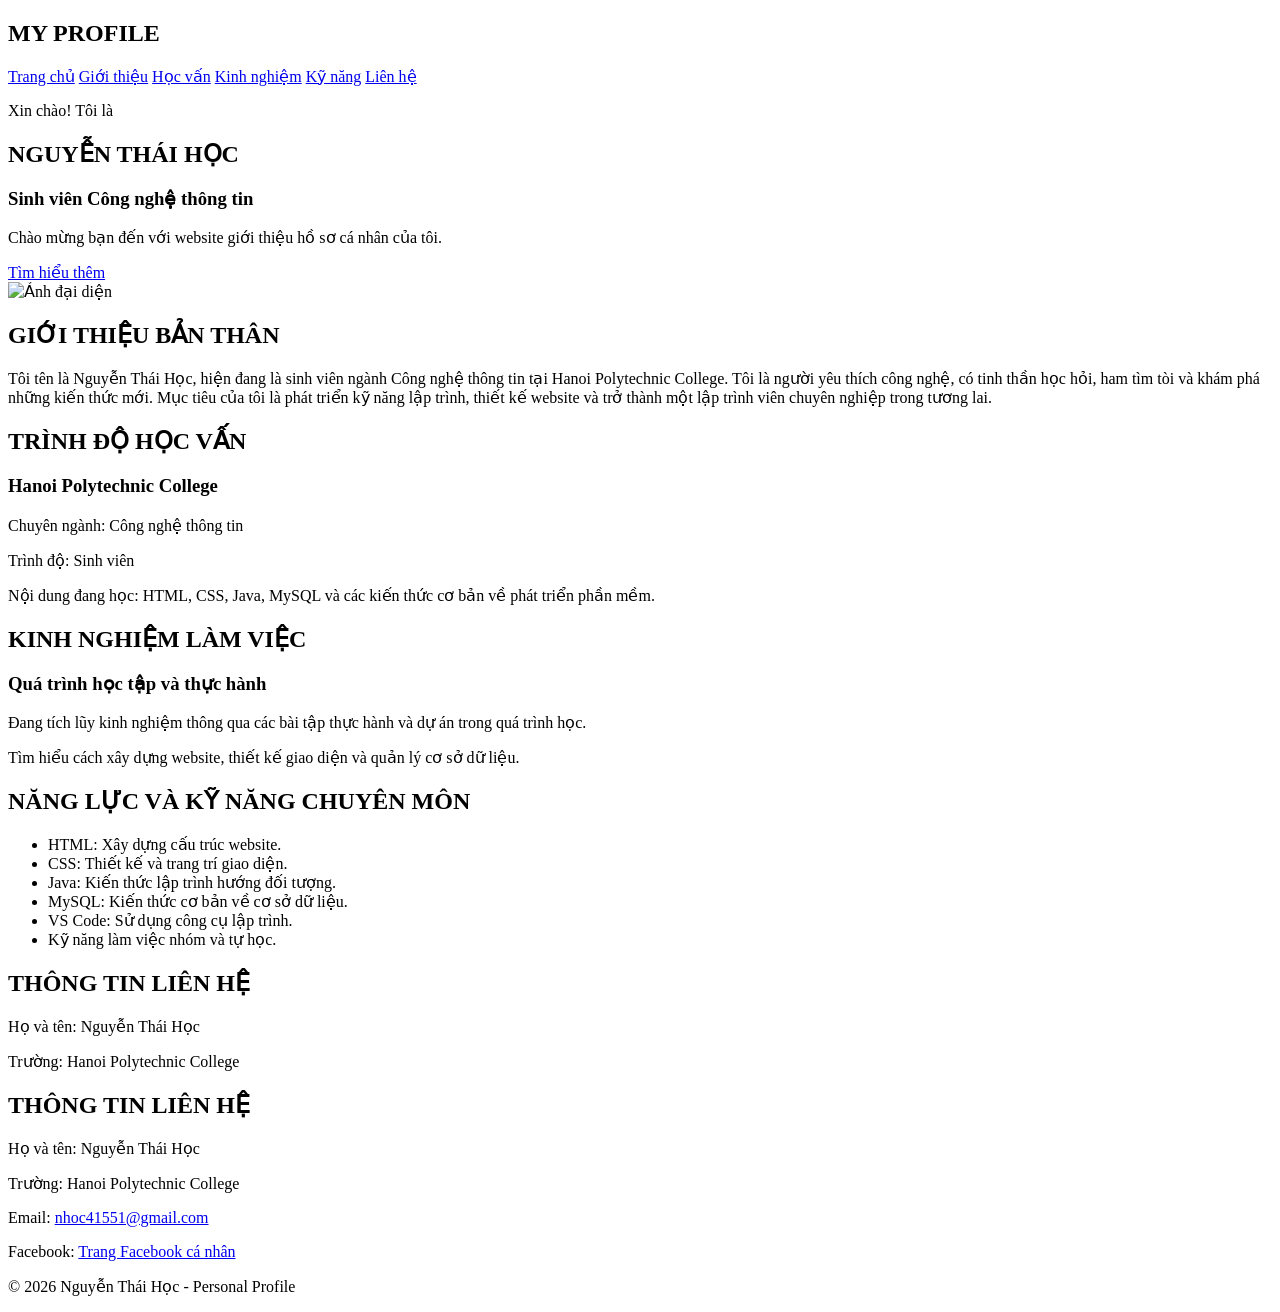
==== index.html @ b6a0e74a "Add files via upload" ====
<!DOCTYPE html>
<html lang="vi">

<head>
    <meta charset="UTF-8">
    <meta name="viewport" content="width=device-width, initial-scale=1.0">
    <title>Hồ sơ cá nhân - Nguyễn Thái Học</title>
    <link rel="stylesheet" href="css/typle.css">
</head>

<body>

    <!-- HEADER -->
    <header>
        <h2>MY PROFILE</h2>

        <nav>
            <a href="#home">Trang chủ</a>
            <a href="#about">Giới thiệu</a>
            <a href="#education">Học vấn</a>
            <a href="#experience">Kinh nghiệm</a>
            <a href="#skills">Kỹ năng</a>
            <a href="#contact">Liên hệ</a>
        </nav>
    </header>

    <!-- 1. THÔNG TIN CÁ NHÂN -->
    <section id="home">
        <div class="intro">
            <p>Xin chào! Tôi là</p>

            <h1>NGUYỄN THÁI HỌC</h1>

            <h3>Sinh viên Công nghệ thông tin</h3>

            <p>
                Chào mừng bạn đến với website giới thiệu
                hồ sơ cá nhân của tôi.
            </p>

            <a href="#about" class="btn">Tìm hiểu thêm</a>
        </div>

        <div class="avatar">
            <img src="images/avatar.jpg.jpg" alt="Ảnh đại diện">
        </div>
    </section>

    <!-- 2. GIỚI THIỆU TỔNG QUAN -->
    <section id="about">
        <h2>GIỚI THIỆU BẢN THÂN</h2>

        <p>
            Tôi tên là Nguyễn Thái Học, hiện đang là sinh viên
            ngành Công nghệ thông tin tại Hanoi Polytechnic College.

            Tôi là người yêu thích công nghệ, có tinh thần học hỏi,
            ham tìm tòi và khám phá những kiến thức mới.

            Mục tiêu của tôi là phát triển kỹ năng lập trình,
            thiết kế website và trở thành một lập trình viên
            chuyên nghiệp trong tương lai.
        </p>
    </section>

    <!-- 3. HỌC VẤN -->
    <section id="education">
        <h2>TRÌNH ĐỘ HỌC VẤN</h2>

        <div class="project">
            <h3>Hanoi Polytechnic College</h3>

            <p>Chuyên ngành: Công nghệ thông tin</p>

            <p>Trình độ: Sinh viên</p>

            <p>
                Nội dung đang học:
                HTML, CSS, Java, MySQL và các kiến thức
                cơ bản về phát triển phần mềm.
            </p>
        </div>
    </section>

    <!-- 4. KINH NGHIỆM -->
    <section id="experience">
        <h2>KINH NGHIỆM LÀM VIỆC</h2>

        <div class="project">
            <h3>Quá trình học tập và thực hành</h3>

            <p>
                Đang tích lũy kinh nghiệm thông qua
                các bài tập thực hành và dự án trong quá trình học.
            </p>

            <p>
                Tìm hiểu cách xây dựng website,
                thiết kế giao diện và quản lý cơ sở dữ liệu.
            </p>
        </div>
    </section>

    <!-- 5. NĂNG LỰC VÀ KỸ NĂNG -->
    <section id="skills">
        <h2>NĂNG LỰC VÀ KỸ NĂNG CHUYÊN MÔN</h2>

        <ul>
            <li>HTML: Xây dựng cấu trúc website.</li>

            <li>CSS: Thiết kế và trang trí giao diện.</li>

            <li>Java: Kiến thức lập trình hướng đối tượng.</li>

            <li>MySQL: Kiến thức cơ bản về cơ sở dữ liệu.</li>

            <li>VS Code: Sử dụng công cụ lập trình.</li>

            <li>Kỹ năng làm việc nhóm và tự học.</li>
        </ul>
    </section>

    <!-- LIÊN HỆ -->
    <section id="contact">
        <h2>THÔNG TIN LIÊN HỆ</h2>

        <p>Họ và tên: Nguyễn Thái Học</p>

        <p>Trường: Hanoi Polytechnic College</p>


        <!-- LIÊN HỆ -->
        <section id="contact">
            <h2>THÔNG TIN LIÊN HỆ</h2>

            <p>
                Họ và tên: Nguyễn Thái Học
            </p>

            <p>
                Trường: Hanoi Polytechnic College
            </p>

            <p>
                Email:
                <a href="mailto:nhoc41551@gmail.com">
                    nhoc41551@gmail.com
                </a>
            </p>

            <p>
                Facebook:
                <a href="https://www.facebook.com/share/1BXNfsAmka/?mibextid=wwXIfr" target="_blank"
                    rel="noopener noreferrer">
                    Trang Facebook cá nhân
                </a>
            </p>
        </section>

    </section>

    <!-- FOOTER -->
    <footer>
        <p>© 2026 Nguyễn Thái Học - Personal Profile</p>
    </footer>

</body>

</html>
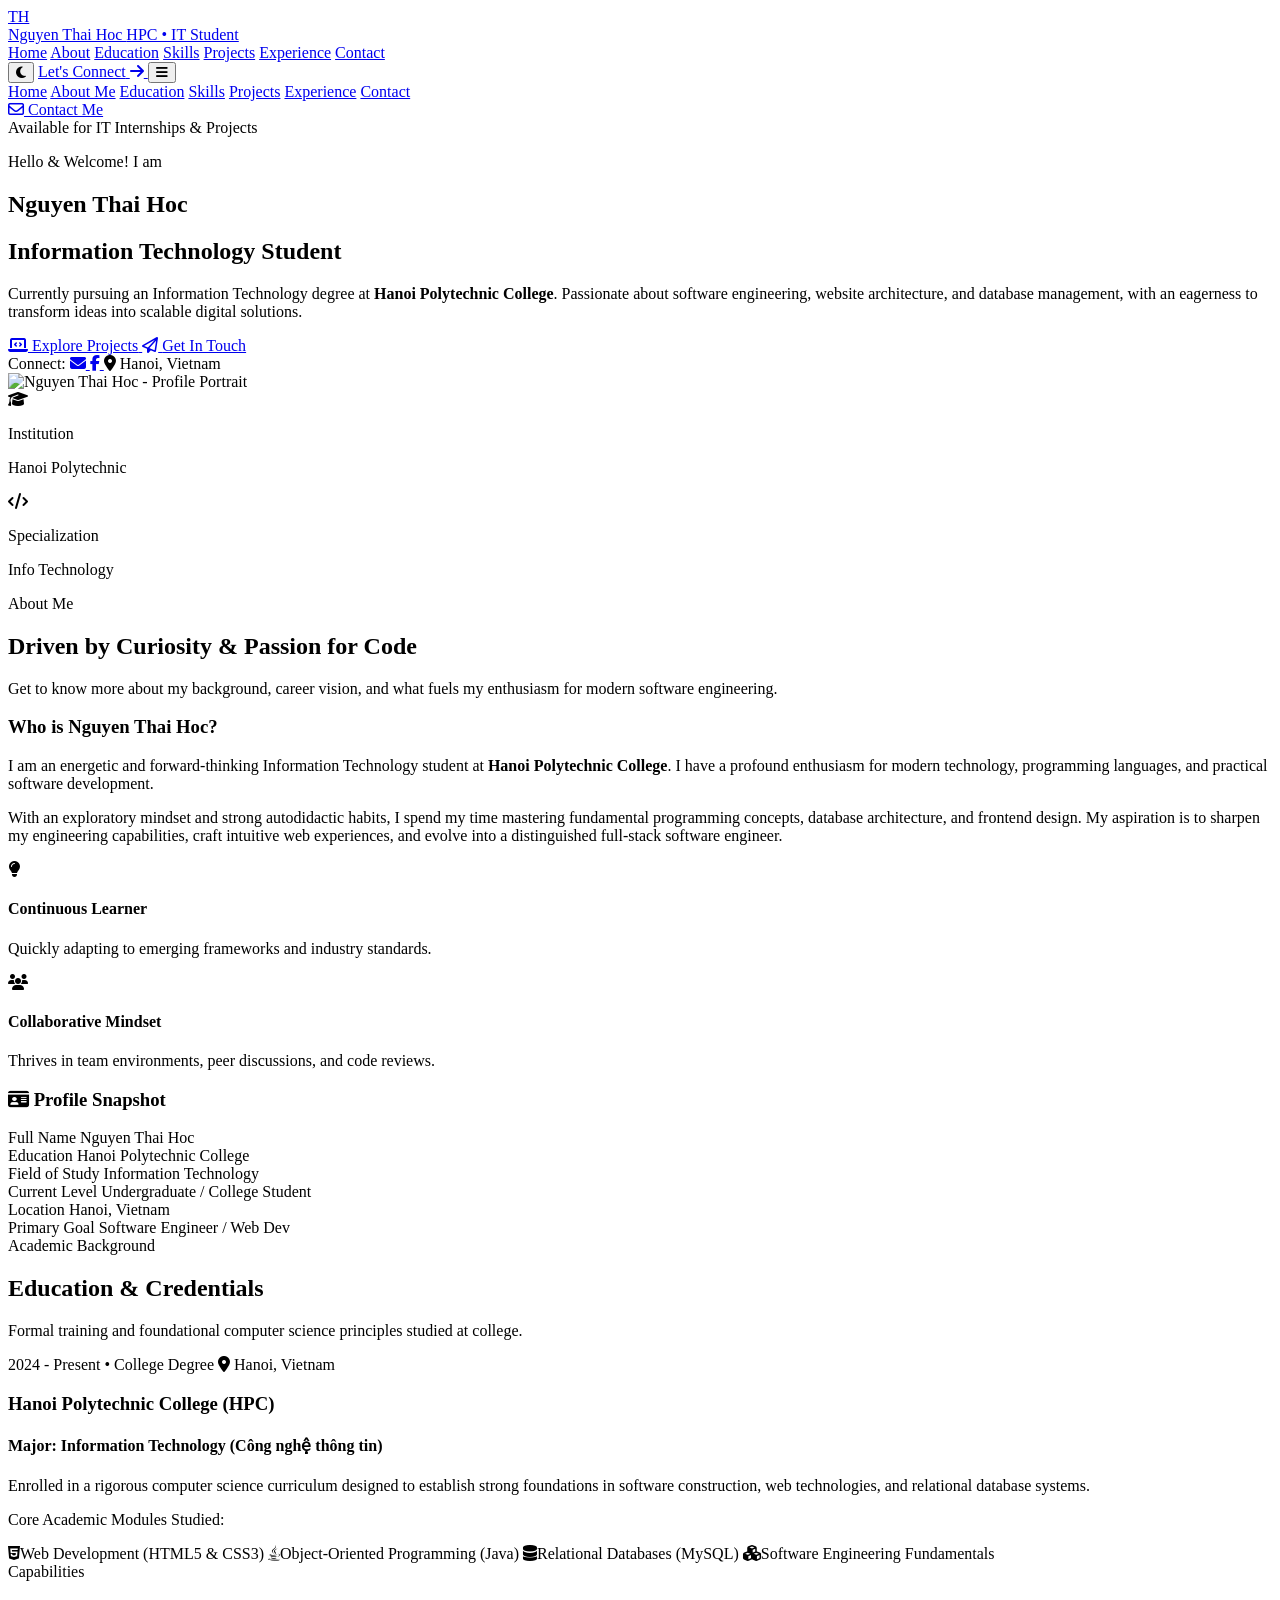
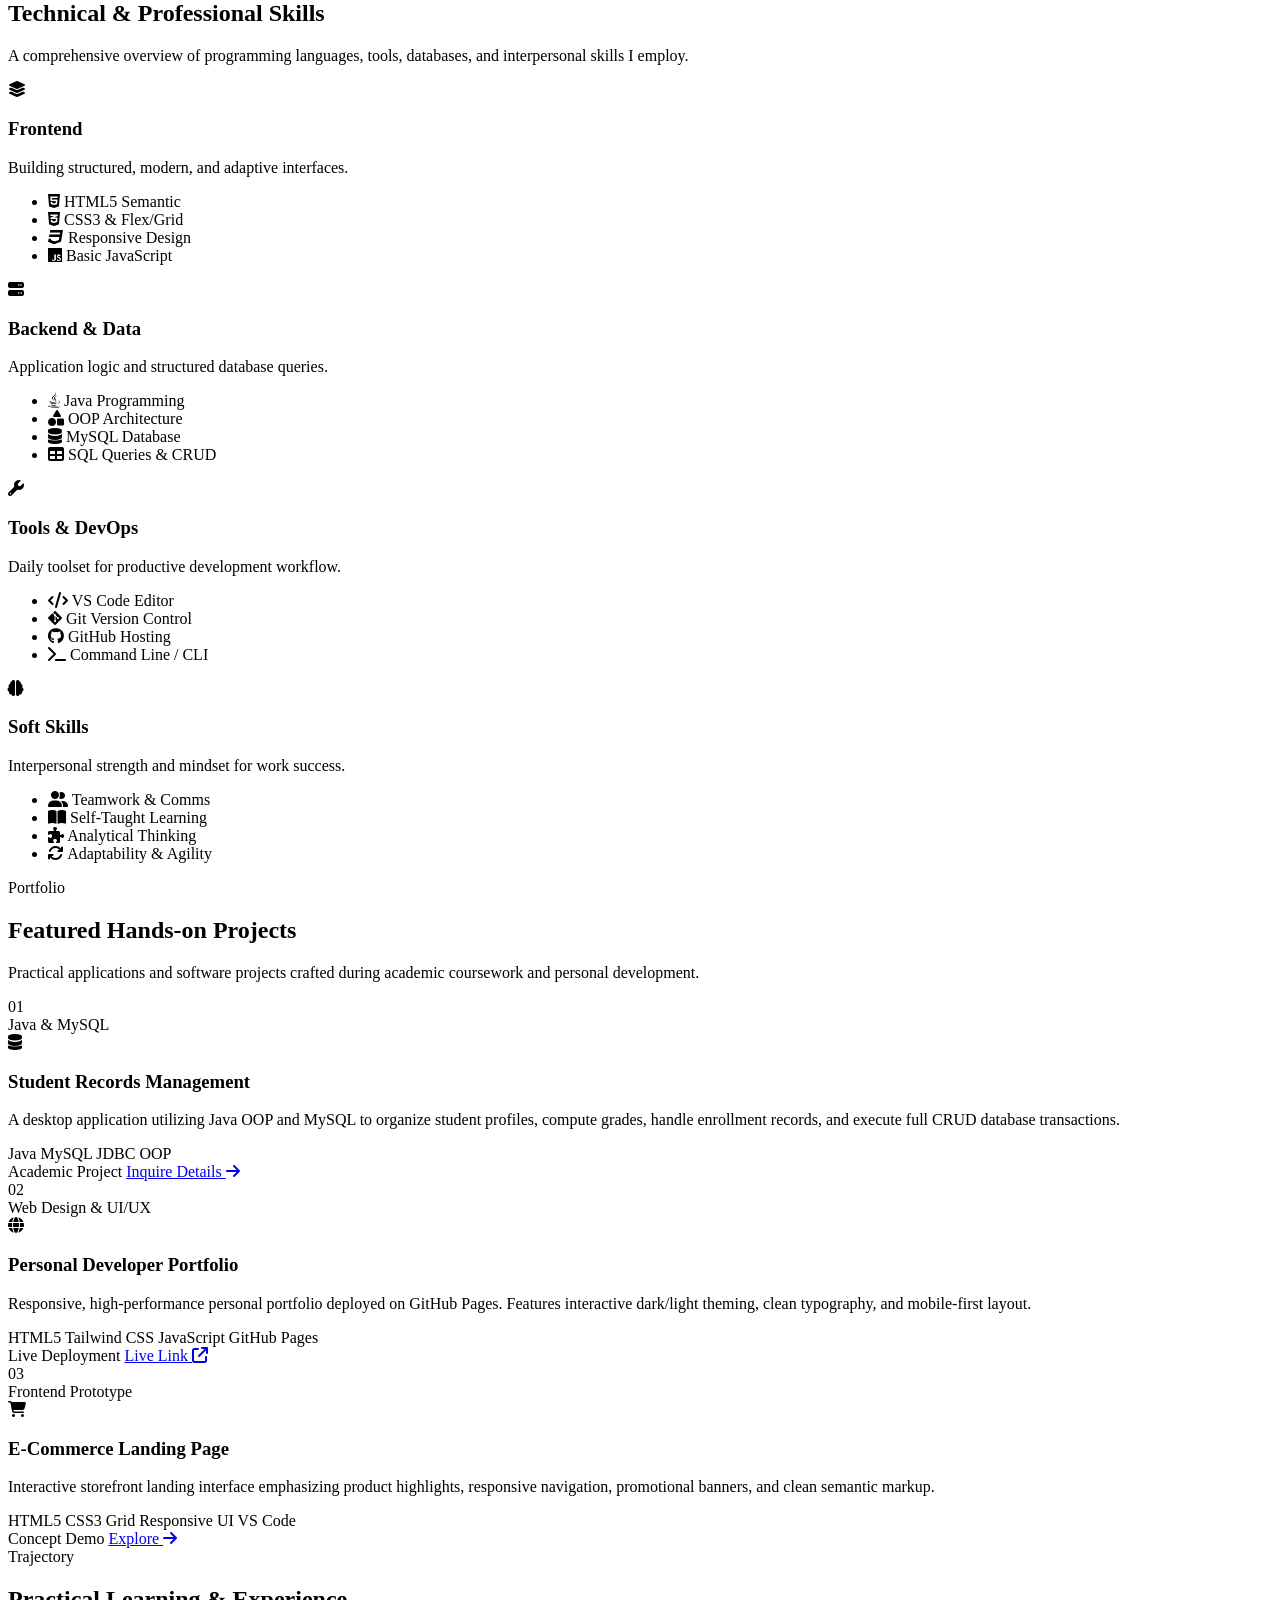
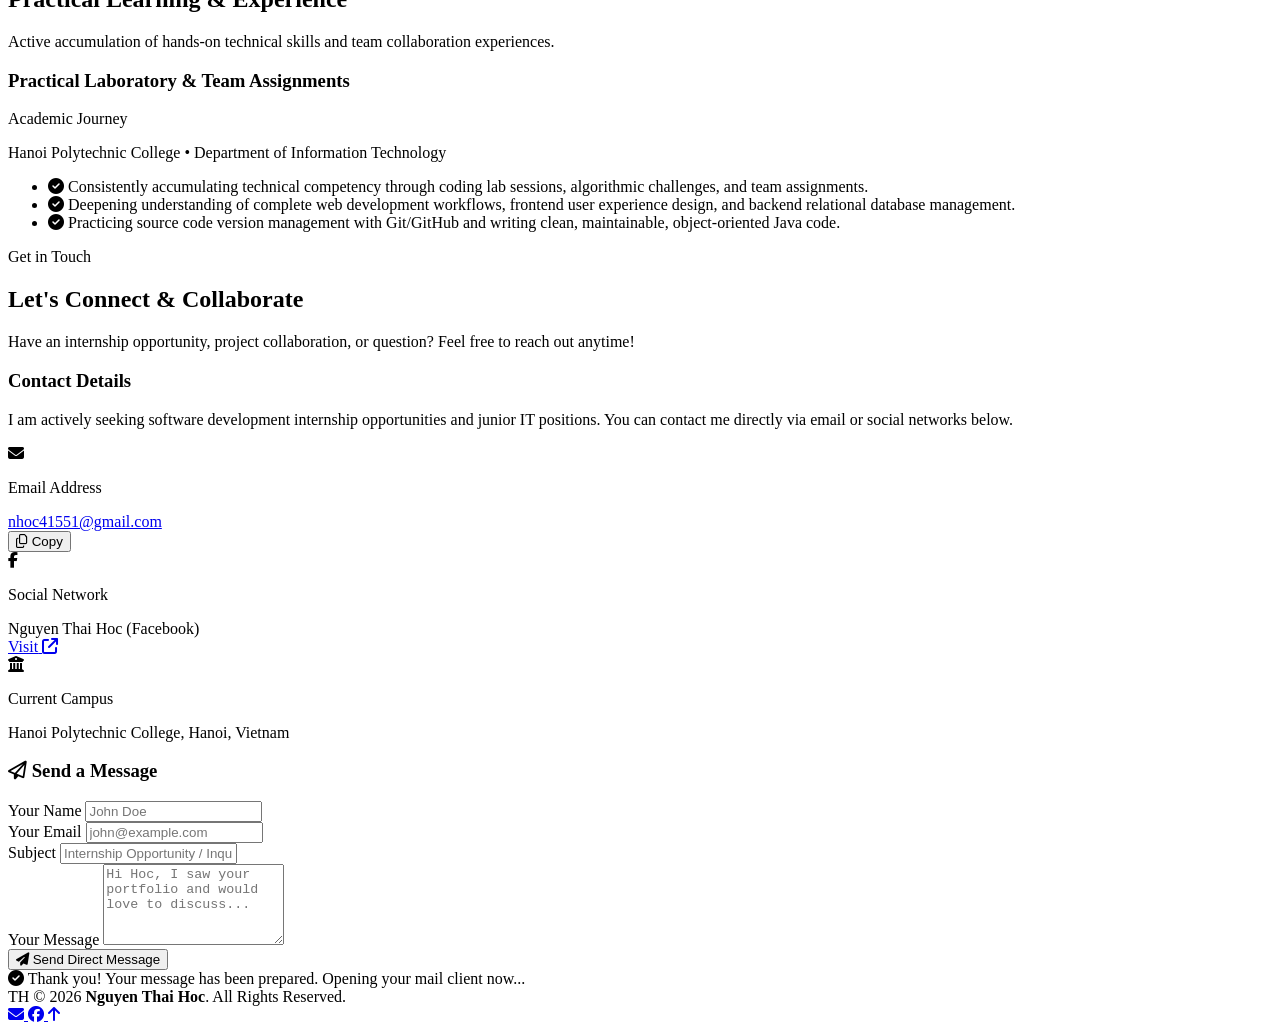
==== commit 617b3152: "Add files via upload" ====
--- a/index.html
+++ b/index.html
@@ -1,169 +1,1123 @@
 <!DOCTYPE html>
-<html lang="vi">
+<html lang="en" class="scroll-smooth">
 
 <head>
     <meta charset="UTF-8">
     <meta name="viewport" content="width=device-width, initial-scale=1.0">
-    <title>Hồ sơ cá nhân - Nguyễn Thái Học</title>
-    <link rel="stylesheet" href="css/typle.css">
+    <title>Nguyen Thai Hoc | IT Student & Aspiring Software Engineer</title>
+    <meta name="description"
+        content="Personal Portfolio & CV of Nguyen Thai Hoc - Information Technology student at Hanoi Polytechnic College. Aspiring Software Developer specializing in Web & Java development.">
+    <meta name="keywords"
+        content="Nguyen Thai Hoc, Portfolio, Hanoi Polytechnic College, IT Student, Software Developer, Java, MySQL, Web Developer">
+    <meta name="author" content="Nguyen Thai Hoc">
+
+    <!-- Google Fonts: Plus Jakarta Sans & JetBrains Mono -->
+    <link rel="preconnect" href="https://fonts.googleapis.com">
+    <link rel="preconnect" href="https://fonts.gstatic.com" crossorigin>
+    <link
+        href="https://fonts.googleapis.com/css2?family=JetBrains+Mono:wght@400;500;600&family=Plus+Jakarta+Sans:wght@300;400;500;600;700;800&display=swap"
+        rel="stylesheet">
+
+    <!-- Font Awesome Icons -->
+    <link rel="stylesheet" href="https://cdnjs.cloudflare.com/ajax/libs/font-awesome/6.5.1/css/all.min.css">
+
+    <!-- Tailwind CSS CDN -->
+    <script src="https://cdn.tailwindcss.com"></script>
+    <script>
+        tailwind.config = {
+            darkMode: 'class',
+            theme: {
+                extend: {
+                    colors: {
+                        primary: {
+                            50: '#eef2ff',
+                            100: '#e0e7ff',
+                            500: '#6366f1',
+                            600: '#4f46e5',
+                            700: '#4338ca',
+                            900: '#1e1b4b',
+                        },
+                        accent: {
+                            cyan: '#06b6d4',
+                            blue: '#0284c7',
+                        },
+                        dark: {
+                            bg: '#0b0f19',
+                            card: '#111827',
+                            border: '#1f2937',
+                            hover: '#1e293b'
+                        }
+                    },
+                    fontFamily: {
+                        sans: ['"Plus Jakarta Sans"', 'sans-serif'],
+                        mono: ['"JetBrains Mono"', 'monospace'],
+                    }
+                }
+            }
+        }
+    </script>
+
+    <style>
+        /* Smooth transitions */
+        * {
+            transition: background-color 0.25s ease, border-color 0.25s ease;
+        }
+
+        .glow-effect {
+            box-shadow: 0 0 40px -10px rgba(99, 102, 241, 0.35);
+        }
+
+        .card-blur {
+            backdrop-filter: blur(12px);
+            -webkit-backdrop-filter: blur(12px);
+        }
+    </style>
 </head>
 
-<body>
-
-    <!-- HEADER -->
-    <header>
-        <h2>MY PROFILE</h2>
-
-        <nav>
-            <a href="#home">Trang chủ</a>
-            <a href="#about">Giới thiệu</a>
-            <a href="#education">Học vấn</a>
-            <a href="#experience">Kinh nghiệm</a>
-            <a href="#skills">Kỹ năng</a>
-            <a href="#contact">Liên hệ</a>
-        </nav>
+<body
+    class="bg-slate-50 dark:bg-dark-bg text-slate-800 dark:text-slate-200 font-sans antialiased selection:bg-indigo-500 selection:text-white">
+
+    <!-- ================= NAVBAR ================= -->
+    <header
+        class="fixed top-0 left-0 w-full z-50 bg-white/80 dark:bg-dark-bg/85 card-blur border-b border-slate-200 dark:border-dark-border">
+        <div class="max-w-7xl mx-auto px-6 h-20 flex items-center justify-between">
+            <!-- Brand Logo -->
+            <a href="#home" class="flex items-center gap-3 group">
+                <span
+                    class="w-10 h-10 rounded-xl bg-gradient-to-tr from-indigo-600 via-primary-500 to-accent-cyan flex items-center justify-center text-white font-bold text-lg shadow-md shadow-indigo-500/20 group-hover:scale-105 transition-transform">
+                    TH
+                </span>
+                <div class="flex flex-col">
+                    <span
+                        class="font-bold text-lg tracking-tight text-slate-900 dark:text-white group-hover:text-indigo-600 dark:group-hover:text-indigo-400 transition-colors">
+                        Nguyen Thai Hoc
+                    </span>
+                    <span class="text-xs text-slate-500 dark:text-slate-400 font-mono">HPC • IT Student</span>
+                </div>
+            </a>
+
+            <!-- Desktop Nav Items -->
+            <nav class="hidden md:flex items-center gap-8 text-sm font-medium">
+                <a href="#home"
+                    class="text-slate-600 dark:text-slate-300 hover:text-indigo-600 dark:hover:text-indigo-400 transition-colors">Home</a>
+                <a href="#about"
+                    class="text-slate-600 dark:text-slate-300 hover:text-indigo-600 dark:hover:text-indigo-400 transition-colors">About</a>
+                <a href="#education"
+                    class="text-slate-600 dark:text-slate-300 hover:text-indigo-600 dark:hover:text-indigo-400 transition-colors">Education</a>
+                <a href="#skills"
+                    class="text-slate-600 dark:text-slate-300 hover:text-indigo-600 dark:hover:text-indigo-400 transition-colors">Skills</a>
+                <a href="#projects"
+                    class="text-slate-600 dark:text-slate-300 hover:text-indigo-600 dark:hover:text-indigo-400 transition-colors">Projects</a>
+                <a href="#experience"
+                    class="text-slate-600 dark:text-slate-300 hover:text-indigo-600 dark:hover:text-indigo-400 transition-colors">Experience</a>
+                <a href="#contact"
+                    class="text-slate-600 dark:text-slate-300 hover:text-indigo-600 dark:hover:text-indigo-400 transition-colors">Contact</a>
+            </nav>
+
+            <!-- Actions: Dark Mode Toggle & Contact Button -->
+            <div class="flex items-center gap-4">
+                <!-- Dark Mode Button -->
+                <button id="themeToggle" aria-label="Toggle Dark Mode"
+                    class="w-10 h-10 rounded-xl border border-slate-200 dark:border-dark-border bg-slate-100 dark:bg-slate-800/80 flex items-center justify-center text-slate-600 dark:text-amber-400 hover:bg-slate-200 dark:hover:bg-slate-700 transition">
+                    <i id="themeIcon" class="fa-solid fa-moon"></i>
+                </button>
+
+                <!-- CTA Button -->
+                <a href="#contact"
+                    class="hidden sm:inline-flex items-center gap-2 px-5 py-2.5 rounded-xl bg-gradient-to-r from-indigo-600 to-accent-cyan text-white text-sm font-semibold hover:shadow-lg hover:shadow-indigo-500/25 hover:-translate-y-0.5 active:translate-y-0 transition-all">
+                    <span>Let's Connect</span>
+                    <i class="fa-solid fa-arrow-right text-xs"></i>
+                </a>
+
+                <!-- Mobile Hamburger Button -->
+                <button id="mobileMenuBtn" aria-label="Open Navigation Menu"
+                    class="md:hidden w-10 h-10 rounded-xl border border-slate-200 dark:border-dark-border bg-slate-100 dark:bg-slate-800 flex items-center justify-center text-slate-700 dark:text-slate-200">
+                    <i class="fa-solid fa-bars"></i>
+                </button>
+            </div>
+        </div>
+
+        <!-- Mobile Drawer Menu -->
+        <div id="mobileMenu"
+            class="hidden md:hidden border-t border-slate-200 dark:border-dark-border bg-white dark:bg-dark-bg px-6 py-6 space-y-4">
+            <a href="#home"
+                class="mobile-nav-link block text-base font-medium text-slate-700 dark:text-slate-200">Home</a>
+            <a href="#about"
+                class="mobile-nav-link block text-base font-medium text-slate-700 dark:text-slate-200">About Me</a>
+            <a href="#education"
+                class="mobile-nav-link block text-base font-medium text-slate-700 dark:text-slate-200">Education</a>
+            <a href="#skills"
+                class="mobile-nav-link block text-base font-medium text-slate-700 dark:text-slate-200">Skills</a>
+            <a href="#projects"
+                class="mobile-nav-link block text-base font-medium text-slate-700 dark:text-slate-200">Projects</a>
+            <a href="#experience"
+                class="mobile-nav-link block text-base font-medium text-slate-700 dark:text-slate-200">Experience</a>
+            <a href="#contact"
+                class="mobile-nav-link block text-base font-medium text-slate-700 dark:text-slate-200">Contact</a>
+            <div class="pt-4">
+                <a href="#contact"
+                    class="w-full py-3 rounded-xl bg-indigo-600 text-white font-semibold flex items-center justify-center gap-2">
+                    <i class="fa-regular fa-envelope"></i>
+                    <span>Contact Me</span>
+                </a>
+            </div>
+        </div>
     </header>
 
-    <!-- 1. THÔNG TIN CÁ NHÂN -->
-    <section id="home">
-        <div class="intro">
-            <p>Xin chào! Tôi là</p>
-
-            <h1>NGUYỄN THÁI HỌC</h1>
-
-            <h3>Sinh viên Công nghệ thông tin</h3>
-
-            <p>
-                Chào mừng bạn đến với website giới thiệu
-                hồ sơ cá nhân của tôi.
-            </p>
-
-            <a href="#about" class="btn">Tìm hiểu thêm</a>
+    <!-- ================= HERO SECTION ================= -->
+    <section id="home" class="pt-32 pb-20 md:pt-40 md:pb-32 overflow-hidden relative">
+        <!-- Background Decorative Gradients -->
+        <div
+            class="absolute -top-32 -left-32 w-96 h-96 bg-indigo-500/15 dark:bg-indigo-600/15 rounded-full blur-3xl pointer-events-none">
         </div>
-
-        <div class="avatar">
-            <img src="images/avatar.jpg.jpg" alt="Ảnh đại diện">
+        <div
+            class="absolute top-1/2 -right-32 w-96 h-96 bg-cyan-500/15 dark:bg-cyan-600/15 rounded-full blur-3xl pointer-events-none">
+        </div>
+
+        <div class="max-w-7xl mx-auto px-6 grid grid-cols-1 lg:grid-cols-12 gap-12 lg:gap-8 items-center">
+
+            <!-- Left Column: Introduction & Pitch -->
+            <div class="lg:col-span-7 space-y-6 text-center lg:text-left">
+                <!-- Status Badge -->
+                <div
+                    class="inline-flex items-center gap-2.5 px-4 py-2 rounded-full border border-emerald-500/30 bg-emerald-50 dark:bg-emerald-950/40 text-emerald-700 dark:text-emerald-400 text-xs font-semibold uppercase tracking-wider">
+                    <span class="w-2.5 h-2.5 rounded-full bg-emerald-500 animate-pulse"></span>
+                    Available for IT Internships & Projects
+                </div>
+
+                <!-- Main Greeting -->
+                <div>
+                    <p class="text-slate-500 dark:text-slate-400 font-medium text-lg mb-2">Hello & Welcome! I am</p>
+                    <h1
+                        class="text-4xl sm:text-5xl lg:text-6xl font-extrabold text-slate-900 dark:text-white tracking-tight leading-tight">
+                        Nguyen Thai Hoc
+                    </h1>
+                    <div class="mt-3 flex items-center justify-center lg:justify-start gap-3">
+                        <span class="h-1 w-10 bg-indigo-600 rounded-full hidden sm:block"></span>
+                        <h2
+                            class="text-xl sm:text-2xl font-bold bg-gradient-to-r from-indigo-600 to-accent-cyan bg-clip-text text-transparent">
+                            Information Technology Student
+                        </h2>
+                    </div>
+                </div>
+
+                <!-- Bio Summary -->
+                <p
+                    class="text-base sm:text-lg text-slate-600 dark:text-slate-300 max-w-2xl mx-auto lg:mx-0 leading-relaxed font-normal">
+                    Currently pursuing an Information Technology degree at <strong
+                        class="text-slate-900 dark:text-white font-semibold">Hanoi Polytechnic College</strong>.
+                    Passionate about software engineering, website architecture, and database management, with an
+                    eagerness to transform ideas into scalable digital solutions.
+                </p>
+
+                <!-- CTA Actions -->
+                <div class="pt-2 flex flex-wrap items-center justify-center lg:justify-start gap-4">
+                    <a href="#projects"
+                        class="px-7 py-3.5 rounded-xl bg-indigo-600 hover:bg-indigo-700 text-white font-semibold shadow-lg shadow-indigo-600/25 hover:-translate-y-0.5 transition-all flex items-center gap-2">
+                        <i class="fa-solid fa-laptop-code"></i>
+                        <span>Explore Projects</span>
+                    </a>
+                    <a href="#contact"
+                        class="px-7 py-3.5 rounded-xl border border-slate-300 dark:border-dark-border bg-white/70 dark:bg-dark-card hover:bg-slate-100 dark:hover:bg-dark-hover text-slate-800 dark:text-slate-200 font-semibold hover:-translate-y-0.5 transition-all flex items-center gap-2">
+                        <i class="fa-regular fa-paper-plane"></i>
+                        <span>Get In Touch</span>
+                    </a>
+                </div>
+
+                <!-- Quick Social & Info Links -->
+                <div
+                    class="pt-4 flex items-center justify-center lg:justify-start gap-4 text-slate-500 dark:text-slate-400">
+                    <span class="text-xs uppercase tracking-wider font-semibold">Connect:</span>
+                    <a href="mailto:nhoc41551@gmail.com" title="Send Email"
+                        class="w-10 h-10 rounded-lg border border-slate-200 dark:border-dark-border flex items-center justify-center hover:text-indigo-600 dark:hover:text-indigo-400 hover:border-indigo-500 transition-colors">
+                        <i class="fa-solid fa-envelope"></i>
+                    </a>
+                    <a href="https://www.facebook.com/share/1BXNfsAmka/?mibextid=wwXIfr" target="_blank"
+                        rel="noopener noreferrer" title="Facebook Profile"
+                        class="w-10 h-10 rounded-lg border border-slate-200 dark:border-dark-border flex items-center justify-center hover:text-indigo-600 dark:hover:text-indigo-400 hover:border-indigo-500 transition-colors">
+                        <i class="fa-brands fa-facebook-f"></i>
+                    </a>
+                    <span class="inline-flex items-center gap-1.5 text-xs text-slate-500 dark:text-slate-400 ml-2">
+                        <i class="fa-solid fa-location-dot text-indigo-500"></i> Hanoi, Vietnam
+                    </span>
+                </div>
+            </div>
+
+            <!-- Right Column: Avatar Photo & Floating Tech Badges -->
+            <div class="lg:col-span-5 flex justify-center relative">
+                <div class="relative w-72 sm:w-80 md:w-96">
+                    <!-- Glowing Backing -->
+                    <div
+                        class="absolute inset-0 bg-gradient-to-tr from-indigo-500 to-accent-cyan rounded-3xl blur-2xl opacity-40 -rotate-3 scale-95">
+                    </div>
+
+                    <!-- Main Avatar Frame -->
+                    <div
+                        class="relative rounded-3xl overflow-hidden p-2 bg-white dark:bg-dark-card border-2 border-slate-200/80 dark:border-dark-border shadow-2xl">
+                        <img src="https://nhoc41551-hub.github.io/images/avatar.jpg.jpg"
+                            alt="Nguyen Thai Hoc - Profile Portrait"
+                            class="w-full h-96 sm:h-[420px] object-cover object-top rounded-2xl hover:scale-105 transition-transform duration-500"
+                            onerror="this.onerror=null; this.src='https://images.unsplash.com/photo-1534528741775-53994a69daeb?auto=format&fit=crop&w=800&q=80';">
+                    </div>
+
+                    <!-- Floating Badge: College -->
+                    <div
+                        class="absolute -bottom-5 -left-4 sm:-left-6 px-4 py-3 rounded-2xl bg-white/90 dark:bg-dark-card/90 card-blur border border-slate-200 dark:border-dark-border shadow-xl flex items-center gap-3">
+                        <div
+                            class="w-10 h-10 rounded-xl bg-indigo-50 dark:bg-indigo-950/60 text-indigo-600 dark:text-indigo-400 flex items-center justify-center text-lg">
+                            <i class="fa-solid fa-graduation-cap"></i>
+                        </div>
+                        <div>
+                            <p class="text-xs text-slate-400 font-mono">Institution</p>
+                            <p class="text-xs sm:text-sm font-bold text-slate-800 dark:text-white">Hanoi Polytechnic</p>
+                        </div>
+                    </div>
+
+                    <!-- Floating Badge: Major -->
+                    <div
+                        class="absolute -top-4 -right-4 sm:-right-6 px-4 py-3 rounded-2xl bg-white/90 dark:bg-dark-card/90 card-blur border border-slate-200 dark:border-dark-border shadow-xl flex items-center gap-3">
+                        <div
+                            class="w-10 h-10 rounded-xl bg-cyan-50 dark:bg-cyan-950/60 text-cyan-600 dark:text-cyan-400 flex items-center justify-center text-lg">
+                            <i class="fa-solid fa-code"></i>
+                        </div>
+                        <div>
+                            <p class="text-xs text-slate-400 font-mono">Specialization</p>
+                            <p class="text-xs sm:text-sm font-bold text-slate-800 dark:text-white">Info Technology</p>
+                        </div>
+                    </div>
+                </div>
+            </div>
+
         </div>
     </section>
 
-    <!-- 2. GIỚI THIỆU TỔNG QUAN -->
-    <section id="about">
-        <h2>GIỚI THIỆU BẢN THÂN</h2>
-
-        <p>
-            Tôi tên là Nguyễn Thái Học, hiện đang là sinh viên
-            ngành Công nghệ thông tin tại Hanoi Polytechnic College.
-
-            Tôi là người yêu thích công nghệ, có tinh thần học hỏi,
-            ham tìm tòi và khám phá những kiến thức mới.
-
-            Mục tiêu của tôi là phát triển kỹ năng lập trình,
-            thiết kế website và trở thành một lập trình viên
-            chuyên nghiệp trong tương lai.
-        </p>
-    </section>
-
-    <!-- 3. HỌC VẤN -->
-    <section id="education">
-        <h2>TRÌNH ĐỘ HỌC VẤN</h2>
-
-        <div class="project">
-            <h3>Hanoi Polytechnic College</h3>
-
-            <p>Chuyên ngành: Công nghệ thông tin</p>
-
-            <p>Trình độ: Sinh viên</p>
-
-            <p>
-                Nội dung đang học:
-                HTML, CSS, Java, MySQL và các kiến thức
-                cơ bản về phát triển phần mềm.
-            </p>
+    <!-- ================= ABOUT SECTION ================= -->
+    <section id="about" class="py-20 border-t border-slate-200 dark:border-dark-border bg-white dark:bg-dark-card/40">
+        <div class="max-w-7xl mx-auto px-6">
+            <!-- Section Title -->
+            <div class="text-center max-w-3xl mx-auto mb-16">
+                <span
+                    class="text-xs font-mono font-semibold uppercase tracking-widest text-indigo-600 dark:text-indigo-400 bg-indigo-50 dark:bg-indigo-950/60 px-3 py-1 rounded-md">
+                    About Me
+                </span>
+                <h2 class="text-3xl sm:text-4xl font-extrabold text-slate-900 dark:text-white mt-3">
+                    Driven by Curiosity & Passion for Code
+                </h2>
+                <p class="text-slate-600 dark:text-slate-400 mt-4 leading-relaxed">
+                    Get to know more about my background, career vision, and what fuels my enthusiasm for modern
+                    software engineering.
+                </p>
+            </div>
+
+            <!-- Content Grid -->
+            <div class="grid grid-cols-1 lg:grid-cols-12 gap-10 items-center">
+                <div class="lg:col-span-7 space-y-6">
+                    <h3 class="text-2xl font-bold text-slate-900 dark:text-white">
+                        Who is Nguyen Thai Hoc?
+                    </h3>
+                    <p class="text-slate-600 dark:text-slate-300 leading-relaxed text-base sm:text-lg">
+                        I am an energetic and forward-thinking Information Technology student at <strong
+                            class="text-indigo-600 dark:text-indigo-400">Hanoi Polytechnic College</strong>. I have a
+                        profound enthusiasm for modern technology, programming languages, and practical software
+                        development.
+                    </p>
+                    <p class="text-slate-600 dark:text-slate-300 leading-relaxed text-base sm:text-lg">
+                        With an exploratory mindset and strong autodidactic habits, I spend my time mastering
+                        fundamental programming concepts, database architecture, and frontend design. My aspiration is
+                        to sharpen my engineering capabilities, craft intuitive web experiences, and evolve into a
+                        distinguished full-stack software engineer.
+                    </p>
+
+                    <!-- Key Traits -->
+                    <div class="grid grid-cols-1 sm:grid-cols-2 gap-4 pt-4">
+                        <div
+                            class="p-4 rounded-xl border border-slate-200 dark:border-dark-border bg-slate-50 dark:bg-dark-card flex items-start gap-3">
+                            <i class="fa-solid fa-lightbulb text-indigo-500 text-lg mt-1"></i>
+                            <div>
+                                <h4 class="font-bold text-slate-900 dark:text-white text-sm">Continuous Learner</h4>
+                                <p class="text-xs text-slate-500 dark:text-slate-400 mt-0.5">Quickly adapting to
+                                    emerging frameworks and industry standards.</p>
+                            </div>
+                        </div>
+                        <div
+                            class="p-4 rounded-xl border border-slate-200 dark:border-dark-border bg-slate-50 dark:bg-dark-card flex items-start gap-3">
+                            <i class="fa-solid fa-users text-cyan-500 text-lg mt-1"></i>
+                            <div>
+                                <h4 class="font-bold text-slate-900 dark:text-white text-sm">Collaborative Mindset</h4>
+                                <p class="text-xs text-slate-500 dark:text-slate-400 mt-0.5">Thrives in team
+                                    environments, peer discussions, and code reviews.</p>
+                            </div>
+                        </div>
+                    </div>
+                </div>
+
+                <!-- Fast Facts Card -->
+                <div
+                    class="lg:col-span-5 p-8 rounded-3xl border border-slate-200 dark:border-dark-border bg-gradient-to-b from-slate-50 to-white dark:from-dark-card dark:to-dark-bg shadow-xl space-y-6">
+                    <h3 class="text-xl font-bold text-slate-900 dark:text-white flex items-center gap-2">
+                        <i class="fa-solid fa-id-card text-indigo-500"></i>
+                        <span>Profile Snapshot</span>
+                    </h3>
+
+                    <div class="space-y-4 text-sm">
+                        <div class="flex justify-between border-b border-slate-200 dark:border-dark-border pb-3">
+                            <span class="text-slate-500 dark:text-slate-400">Full Name</span>
+                            <span class="font-semibold text-slate-900 dark:text-white">Nguyen Thai Hoc</span>
+                        </div>
+                        <div class="flex justify-between border-b border-slate-200 dark:border-dark-border pb-3">
+                            <span class="text-slate-500 dark:text-slate-400">Education</span>
+                            <span class="font-semibold text-slate-900 dark:text-white">Hanoi Polytechnic College</span>
+                        </div>
+                        <div class="flex justify-between border-b border-slate-200 dark:border-dark-border pb-3">
+                            <span class="text-slate-500 dark:text-slate-400">Field of Study</span>
+                            <span class="font-semibold text-indigo-600 dark:text-indigo-400">Information
+                                Technology</span>
+                        </div>
+                        <div class="flex justify-between border-b border-slate-200 dark:border-dark-border pb-3">
+                            <span class="text-slate-500 dark:text-slate-400">Current Level</span>
+                            <span class="font-semibold text-slate-900 dark:text-white">Undergraduate / College
+                                Student</span>
+                        </div>
+                        <div class="flex justify-between border-b border-slate-200 dark:border-dark-border pb-3">
+                            <span class="text-slate-500 dark:text-slate-400">Location</span>
+                            <span class="font-semibold text-slate-900 dark:text-white">Hanoi, Vietnam</span>
+                        </div>
+                        <div class="flex justify-between pb-1">
+                            <span class="text-slate-500 dark:text-slate-400">Primary Goal</span>
+                            <span class="font-semibold text-emerald-600 dark:text-emerald-400">Software Engineer / Web
+                                Dev</span>
+                        </div>
+                    </div>
+                </div>
+            </div>
         </div>
     </section>
 
-    <!-- 4. KINH NGHIỆM -->
-    <section id="experience">
-        <h2>KINH NGHIỆM LÀM VIỆC</h2>
-
-        <div class="project">
-            <h3>Quá trình học tập và thực hành</h3>
-
-            <p>
-                Đang tích lũy kinh nghiệm thông qua
-                các bài tập thực hành và dự án trong quá trình học.
-            </p>
-
-            <p>
-                Tìm hiểu cách xây dựng website,
-                thiết kế giao diện và quản lý cơ sở dữ liệu.
-            </p>
+    <!-- ================= EDUCATION SECTION ================= -->
+    <section id="education"
+        class="py-20 border-t border-slate-200 dark:border-dark-border bg-slate-50/50 dark:bg-dark-bg">
+        <div class="max-w-7xl mx-auto px-6">
+            <div class="text-center max-w-3xl mx-auto mb-16">
+                <span
+                    class="text-xs font-mono font-semibold uppercase tracking-widest text-indigo-600 dark:text-indigo-400 bg-indigo-50 dark:bg-indigo-950/60 px-3 py-1 rounded-md">
+                    Academic Background
+                </span>
+                <h2 class="text-3xl sm:text-4xl font-extrabold text-slate-900 dark:text-white mt-3">
+                    Education & Credentials
+                </h2>
+                <p class="text-slate-600 dark:text-slate-400 mt-4 leading-relaxed">
+                    Formal training and foundational computer science principles studied at college.
+                </p>
+            </div>
+
+            <div class="max-w-4xl mx-auto">
+                <!-- Education Timeline Card -->
+                <div class="relative pl-8 sm:pl-10 border-l-2 border-indigo-500/40 space-y-12">
+
+                    <!-- Item 1: Hanoi Polytechnic College -->
+                    <div class="relative group">
+                        <!-- Dot Marker -->
+                        <span
+                            class="absolute -left-[41px] sm:-left-[49px] top-1 w-6 h-6 rounded-full bg-white dark:bg-dark-bg border-4 border-indigo-600 group-hover:scale-125 transition-transform"></span>
+
+                        <div
+                            class="p-6 sm:p-8 rounded-2xl border border-slate-200 dark:border-dark-border bg-white dark:bg-dark-card shadow-sm hover:shadow-lg transition-all">
+                            <div class="flex flex-wrap items-center justify-between gap-2 mb-3">
+                                <span
+                                    class="px-3 py-1 rounded-full bg-indigo-50 dark:bg-indigo-950/60 text-indigo-600 dark:text-indigo-400 text-xs font-mono font-semibold">
+                                    2024 - Present • College Degree
+                                </span>
+                                <span class="text-xs text-slate-500 dark:text-slate-400 flex items-center gap-1">
+                                    <i class="fa-solid fa-location-dot"></i> Hanoi, Vietnam
+                                </span>
+                            </div>
+
+                            <h3 class="text-2xl font-bold text-slate-900 dark:text-white">
+                                Hanoi Polytechnic College (HPC)
+                            </h3>
+                            <h4 class="text-base font-semibold text-indigo-600 dark:text-indigo-400 mt-1">
+                                Major: Information Technology (Công nghệ thông tin)
+                            </h4>
+
+                            <p class="text-slate-600 dark:text-slate-300 mt-4 leading-relaxed text-sm sm:text-base">
+                                Enrolled in a rigorous computer science curriculum designed to establish strong
+                                foundations in software construction, web technologies, and relational database systems.
+                            </p>
+
+                            <!-- Coursework Badges -->
+                            <div class="mt-6">
+                                <p
+                                    class="text-xs font-mono uppercase text-slate-500 dark:text-slate-400 mb-3 font-semibold">
+                                    Core Academic Modules Studied:
+                                </p>
+                                <div class="flex flex-wrap gap-2">
+                                    <span
+                                        class="px-3 py-1.5 rounded-lg border border-slate-200 dark:border-dark-border bg-slate-50 dark:bg-dark-bg text-xs font-medium text-slate-700 dark:text-slate-300">
+                                        <i class="fa-brands fa-html5 text-orange-500 mr-1.5"></i>Web Development (HTML5
+                                        & CSS3)
+                                    </span>
+                                    <span
+                                        class="px-3 py-1.5 rounded-lg border border-slate-200 dark:border-dark-border bg-slate-50 dark:bg-dark-bg text-xs font-medium text-slate-700 dark:text-slate-300">
+                                        <i class="fa-brands fa-java text-red-500 mr-1.5"></i>Object-Oriented Programming
+                                        (Java)
+                                    </span>
+                                    <span
+                                        class="px-3 py-1.5 rounded-lg border border-slate-200 dark:border-dark-border bg-slate-50 dark:bg-dark-bg text-xs font-medium text-slate-700 dark:text-slate-300">
+                                        <i class="fa-solid fa-database text-blue-500 mr-1.5"></i>Relational Databases
+                                        (MySQL)
+                                    </span>
+                                    <span
+                                        class="px-3 py-1.5 rounded-lg border border-slate-200 dark:border-dark-border bg-slate-50 dark:bg-dark-bg text-xs font-medium text-slate-700 dark:text-slate-300">
+                                        <i class="fa-solid fa-cubes text-emerald-500 mr-1.5"></i>Software Engineering
+                                        Fundamentals
+                                    </span>
+                                </div>
+                            </div>
+                        </div>
+                    </div>
+
+                </div>
+            </div>
         </div>
     </section>
 
-    <!-- 5. NĂNG LỰC VÀ KỸ NĂNG -->
-    <section id="skills">
-        <h2>NĂNG LỰC VÀ KỸ NĂNG CHUYÊN MÔN</h2>
-
-        <ul>
-            <li>HTML: Xây dựng cấu trúc website.</li>
-
-            <li>CSS: Thiết kế và trang trí giao diện.</li>
-
-            <li>Java: Kiến thức lập trình hướng đối tượng.</li>
-
-            <li>MySQL: Kiến thức cơ bản về cơ sở dữ liệu.</li>
-
-            <li>VS Code: Sử dụng công cụ lập trình.</li>
-
-            <li>Kỹ năng làm việc nhóm và tự học.</li>
-        </ul>
+    <!-- ================= SKILLS SECTION ================= -->
+    <section id="skills" class="py-20 border-t border-slate-200 dark:border-dark-border bg-white dark:bg-dark-card/40">
+        <div class="max-w-7xl mx-auto px-6">
+            <div class="text-center max-w-3xl mx-auto mb-16">
+                <span
+                    class="text-xs font-mono font-semibold uppercase tracking-widest text-indigo-600 dark:text-indigo-400 bg-indigo-50 dark:bg-indigo-950/60 px-3 py-1 rounded-md">
+                    Capabilities
+                </span>
+                <h2 class="text-3xl sm:text-4xl font-extrabold text-slate-900 dark:text-white mt-3">
+                    Technical & Professional Skills
+                </h2>
+                <p class="text-slate-600 dark:text-slate-400 mt-4 leading-relaxed">
+                    A comprehensive overview of programming languages, tools, databases, and interpersonal skills I
+                    employ.
+                </p>
+            </div>
+
+            <!-- Skills Matrix Cards -->
+            <div class="grid grid-cols-1 md:grid-cols-2 lg:grid-cols-4 gap-6">
+
+                <!-- 1. Frontend Development -->
+                <div
+                    class="p-6 rounded-2xl border border-slate-200 dark:border-dark-border bg-slate-50 dark:bg-dark-card hover:border-indigo-500/50 hover:shadow-xl transition-all group">
+                    <div
+                        class="w-12 h-12 rounded-xl bg-indigo-500/10 text-indigo-600 dark:text-indigo-400 flex items-center justify-center text-xl mb-5 group-hover:scale-110 transition-transform">
+                        <i class="fa-solid fa-layer-group"></i>
+                    </div>
+                    <h3 class="text-lg font-bold text-slate-900 dark:text-white mb-2">Frontend</h3>
+                    <p class="text-xs text-slate-500 dark:text-slate-400 mb-4">Building structured, modern, and adaptive
+                        interfaces.</p>
+                    <ul class="space-y-2.5 text-sm">
+                        <li class="flex items-center gap-2">
+                            <i class="fa-brands fa-html5 text-orange-500 w-5"></i>
+                            <span class="font-medium text-slate-700 dark:text-slate-300">HTML5 Semantic</span>
+                        </li>
+                        <li class="flex items-center gap-2">
+                            <i class="fa-brands fa-css3-alt text-blue-500 w-5"></i>
+                            <span class="font-medium text-slate-700 dark:text-slate-300">CSS3 & Flex/Grid</span>
+                        </li>
+                        <li class="flex items-center gap-2">
+                            <i class="fa-brands fa-css3 text-cyan-500 w-5"></i>
+                            <span class="font-medium text-slate-700 dark:text-slate-300">Responsive Design</span>
+                        </li>
+                        <li class="flex items-center gap-2">
+                            <i class="fa-brands fa-js text-yellow-500 w-5"></i>
+                            <span class="font-medium text-slate-700 dark:text-slate-300">Basic JavaScript</span>
+                        </li>
+                    </ul>
+                </div>
+
+                <!-- 2. Backend & Database -->
+                <div
+                    class="p-6 rounded-2xl border border-slate-200 dark:border-dark-border bg-slate-50 dark:bg-dark-card hover:border-accent-cyan/50 hover:shadow-xl transition-all group">
+                    <div
+                        class="w-12 h-12 rounded-xl bg-cyan-500/10 text-cyan-600 dark:text-cyan-400 flex items-center justify-center text-xl mb-5 group-hover:scale-110 transition-transform">
+                        <i class="fa-solid fa-server"></i>
+                    </div>
+                    <h3 class="text-lg font-bold text-slate-900 dark:text-white mb-2">Backend & Data</h3>
+                    <p class="text-xs text-slate-500 dark:text-slate-400 mb-4">Application logic and structured database
+                        queries.</p>
+                    <ul class="space-y-2.5 text-sm">
+                        <li class="flex items-center gap-2">
+                            <i class="fa-brands fa-java text-red-500 w-5"></i>
+                            <span class="font-medium text-slate-700 dark:text-slate-300">Java Programming</span>
+                        </li>
+                        <li class="flex items-center gap-2">
+                            <i class="fa-solid fa-shapes text-indigo-500 w-5"></i>
+                            <span class="font-medium text-slate-700 dark:text-slate-300">OOP Architecture</span>
+                        </li>
+                        <li class="flex items-center gap-2">
+                            <i class="fa-solid fa-database text-blue-600 w-5"></i>
+                            <span class="font-medium text-slate-700 dark:text-slate-300">MySQL Database</span>
+                        </li>
+                        <li class="flex items-center gap-2">
+                            <i class="fa-solid fa-table text-emerald-500 w-5"></i>
+                            <span class="font-medium text-slate-700 dark:text-slate-300">SQL Queries & CRUD</span>
+                        </li>
+                    </ul>
+                </div>
+
+                <!-- 3. Tools & Workflow -->
+                <div
+                    class="p-6 rounded-2xl border border-slate-200 dark:border-dark-border bg-slate-50 dark:bg-dark-card hover:border-primary-500/50 hover:shadow-xl transition-all group">
+                    <div
+                        class="w-12 h-12 rounded-xl bg-purple-500/10 text-purple-600 dark:text-purple-400 flex items-center justify-center text-xl mb-5 group-hover:scale-110 transition-transform">
+                        <i class="fa-solid fa-wrench"></i>
+                    </div>
+                    <h3 class="text-lg font-bold text-slate-900 dark:text-white mb-2">Tools & DevOps</h3>
+                    <p class="text-xs text-slate-500 dark:text-slate-400 mb-4">Daily toolset for productive development
+                        workflow.</p>
+                    <ul class="space-y-2.5 text-sm">
+                        <li class="flex items-center gap-2">
+                            <i class="fa-solid fa-code text-blue-500 w-5"></i>
+                            <span class="font-medium text-slate-700 dark:text-slate-300">VS Code Editor</span>
+                        </li>
+                        <li class="flex items-center gap-2">
+                            <i class="fa-brands fa-git-alt text-orange-600 w-5"></i>
+                            <span class="font-medium text-slate-700 dark:text-slate-300">Git Version Control</span>
+                        </li>
+                        <li class="flex items-center gap-2">
+                            <i class="fa-brands fa-github text-slate-800 dark:text-white w-5"></i>
+                            <span class="font-medium text-slate-700 dark:text-slate-300">GitHub Hosting</span>
+                        </li>
+                        <li class="flex items-center gap-2">
+                            <i class="fa-solid fa-terminal text-emerald-500 w-5"></i>
+                            <span class="font-medium text-slate-700 dark:text-slate-300">Command Line / CLI</span>
+                        </li>
+                    </ul>
+                </div>
+
+                <!-- 4. Soft Skills -->
+                <div
+                    class="p-6 rounded-2xl border border-slate-200 dark:border-dark-border bg-slate-50 dark:bg-dark-card hover:border-emerald-500/50 hover:shadow-xl transition-all group">
+                    <div
+                        class="w-12 h-12 rounded-xl bg-emerald-500/10 text-emerald-600 dark:text-emerald-400 flex items-center justify-center text-xl mb-5 group-hover:scale-110 transition-transform">
+                        <i class="fa-solid fa-brain"></i>
+                    </div>
+                    <h3 class="text-lg font-bold text-slate-900 dark:text-white mb-2">Soft Skills</h3>
+                    <p class="text-xs text-slate-500 dark:text-slate-400 mb-4">Interpersonal strength and mindset for
+                        work success.</p>
+                    <ul class="space-y-2.5 text-sm">
+                        <li class="flex items-center gap-2">
+                            <i class="fa-solid fa-user-group text-indigo-500 w-5"></i>
+                            <span class="font-medium text-slate-700 dark:text-slate-300">Teamwork & Comms</span>
+                        </li>
+                        <li class="flex items-center gap-2">
+                            <i class="fa-solid fa-book-open text-cyan-500 w-5"></i>
+                            <span class="font-medium text-slate-700 dark:text-slate-300">Self-Taught Learning</span>
+                        </li>
+                        <li class="flex items-center gap-2">
+                            <i class="fa-solid fa-puzzle-piece text-yellow-500 w-5"></i>
+                            <span class="font-medium text-slate-700 dark:text-slate-300">Analytical Thinking</span>
+                        </li>
+                        <li class="flex items-center gap-2">
+                            <i class="fa-solid fa-arrows-rotate text-emerald-500 w-5"></i>
+                            <span class="font-medium text-slate-700 dark:text-slate-300">Adaptability & Agility</span>
+                        </li>
+                    </ul>
+                </div>
+
+            </div>
+        </div>
     </section>
 
-    <!-- LIÊN HỆ -->
-    <section id="contact">
-        <h2>THÔNG TIN LIÊN HỆ</h2>
-
-        <p>Họ và tên: Nguyễn Thái Học</p>
-
-        <p>Trường: Hanoi Polytechnic College</p>
-
-
-        <!-- LIÊN HỆ -->
-        <section id="contact">
-            <h2>THÔNG TIN LIÊN HỆ</h2>
-
-            <p>
-                Họ và tên: Nguyễn Thái Học
-            </p>
-
-            <p>
-                Trường: Hanoi Polytechnic College
-            </p>
-
-            <p>
-                Email:
-                <a href="mailto:nhoc41551@gmail.com">
-                    nhoc41551@gmail.com
+    <!-- ================= FEATURED PROJECTS ================= -->
+    <section id="projects"
+        class="py-20 border-t border-slate-200 dark:border-dark-border bg-slate-50/50 dark:bg-dark-bg">
+        <div class="max-w-7xl mx-auto px-6">
+            <div class="text-center max-w-3xl mx-auto mb-16">
+                <span
+                    class="text-xs font-mono font-semibold uppercase tracking-widest text-indigo-600 dark:text-indigo-400 bg-indigo-50 dark:bg-indigo-950/60 px-3 py-1 rounded-md">
+                    Portfolio
+                </span>
+                <h2 class="text-3xl sm:text-4xl font-extrabold text-slate-900 dark:text-white mt-3">
+                    Featured Hands-on Projects
+                </h2>
+                <p class="text-slate-600 dark:text-slate-400 mt-4 leading-relaxed">
+                    Practical applications and software projects crafted during academic coursework and personal
+                    development.
+                </p>
+            </div>
+
+            <!-- Project Cards Grid -->
+            <div class="grid grid-cols-1 md:grid-cols-2 lg:grid-cols-3 gap-8">
+
+                <!-- Project 1 -->
+                <div
+                    class="rounded-2xl border border-slate-200 dark:border-dark-border bg-white dark:bg-dark-card overflow-hidden shadow-sm hover:shadow-xl transition-all flex flex-col group">
+                    <div
+                        class="h-48 bg-gradient-to-tr from-slate-900 via-indigo-950 to-indigo-900 p-6 flex flex-col justify-between relative overflow-hidden">
+                        <div
+                            class="absolute -right-6 -bottom-6 text-indigo-500/10 text-9xl font-mono font-extrabold pointer-events-none">
+                            01
+                        </div>
+                        <span
+                            class="inline-block px-3 py-1 rounded-full bg-indigo-500/20 text-indigo-300 text-xs font-mono w-max">
+                            Java & MySQL
+                        </span>
+                        <div>
+                            <i class="fa-solid fa-database text-4xl text-indigo-400"></i>
+                            <h3 class="text-xl font-bold text-white mt-2">Student Records Management</h3>
+                        </div>
+                    </div>
+                    <div class="p-6 flex-1 flex flex-col justify-between">
+                        <div>
+                            <p class="text-sm text-slate-600 dark:text-slate-400 leading-relaxed mb-4">
+                                A desktop application utilizing Java OOP and MySQL to organize student profiles, compute
+                                grades, handle enrollment records, and execute full CRUD database transactions.
+                            </p>
+                            <div class="flex flex-wrap gap-1.5 mb-6">
+                                <span
+                                    class="px-2.5 py-1 rounded-md bg-slate-100 dark:bg-slate-800 text-xs font-mono text-slate-700 dark:text-slate-300">Java</span>
+                                <span
+                                    class="px-2.5 py-1 rounded-md bg-slate-100 dark:bg-slate-800 text-xs font-mono text-slate-700 dark:text-slate-300">MySQL</span>
+                                <span
+                                    class="px-2.5 py-1 rounded-md bg-slate-100 dark:bg-slate-800 text-xs font-mono text-slate-700 dark:text-slate-300">JDBC</span>
+                                <span
+                                    class="px-2.5 py-1 rounded-md bg-slate-100 dark:bg-slate-800 text-xs font-mono text-slate-700 dark:text-slate-300">OOP</span>
+                            </div>
+                        </div>
+                        <div
+                            class="pt-4 border-t border-slate-100 dark:border-dark-border flex items-center justify-between">
+                            <span class="text-xs text-slate-400 font-mono">Academic Project</span>
+                            <a href="#contact"
+                                class="text-indigo-600 dark:text-indigo-400 hover:text-indigo-700 text-sm font-semibold flex items-center gap-1 group-hover:translate-x-1 transition-transform">
+                                Inquire Details <i class="fa-solid fa-arrow-right text-xs"></i>
+                            </a>
+                        </div>
+                    </div>
+                </div>
+
+                <!-- Project 2 -->
+                <div
+                    class="rounded-2xl border border-slate-200 dark:border-dark-border bg-white dark:bg-dark-card overflow-hidden shadow-sm hover:shadow-xl transition-all flex flex-col group">
+                    <div
+                        class="h-48 bg-gradient-to-tr from-slate-900 via-cyan-950 to-blue-900 p-6 flex flex-col justify-between relative overflow-hidden">
+                        <div
+                            class="absolute -right-6 -bottom-6 text-cyan-500/10 text-9xl font-mono font-extrabold pointer-events-none">
+                            02
+                        </div>
+                        <span
+                            class="inline-block px-3 py-1 rounded-full bg-cyan-500/20 text-cyan-300 text-xs font-mono w-max">
+                            Web Design & UI/UX
+                        </span>
+                        <div>
+                            <i class="fa-solid fa-globe text-4xl text-cyan-400"></i>
+                            <h3 class="text-xl font-bold text-white mt-2">Personal Developer Portfolio</h3>
+                        </div>
+                    </div>
+                    <div class="p-6 flex-1 flex flex-col justify-between">
+                        <div>
+                            <p class="text-sm text-slate-600 dark:text-slate-400 leading-relaxed mb-4">
+                                Responsive, high-performance personal portfolio deployed on GitHub Pages. Features
+                                interactive dark/light theming, clean typography, and mobile-first layout.
+                            </p>
+                            <div class="flex flex-wrap gap-1.5 mb-6">
+                                <span
+                                    class="px-2.5 py-1 rounded-md bg-slate-100 dark:bg-slate-800 text-xs font-mono text-slate-700 dark:text-slate-300">HTML5</span>
+                                <span
+                                    class="px-2.5 py-1 rounded-md bg-slate-100 dark:bg-slate-800 text-xs font-mono text-slate-700 dark:text-slate-300">Tailwind
+                                    CSS</span>
+                                <span
+                                    class="px-2.5 py-1 rounded-md bg-slate-100 dark:bg-slate-800 text-xs font-mono text-slate-700 dark:text-slate-300">JavaScript</span>
+                                <span
+                                    class="px-2.5 py-1 rounded-md bg-slate-100 dark:bg-slate-800 text-xs font-mono text-slate-700 dark:text-slate-300">GitHub
+                                    Pages</span>
+                            </div>
+                        </div>
+                        <div
+                            class="pt-4 border-t border-slate-100 dark:border-dark-border flex items-center justify-between">
+                            <span class="text-xs text-slate-400 font-mono">Live Deployment</span>
+                            <a href="https://nhoc41551-hub.github.io/" target="_blank" rel="noopener noreferrer"
+                                class="text-indigo-600 dark:text-indigo-400 hover:text-indigo-700 text-sm font-semibold flex items-center gap-1 group-hover:translate-x-1 transition-transform">
+                                Live Link <i class="fa-solid fa-arrow-up-right-from-square text-xs"></i>
+                            </a>
+                        </div>
+                    </div>
+                </div>
+
+                <!-- Project 3 -->
+                <div
+                    class="rounded-2xl border border-slate-200 dark:border-dark-border bg-white dark:bg-dark-card overflow-hidden shadow-sm hover:shadow-xl transition-all flex flex-col group">
+                    <div
+                        class="h-48 bg-gradient-to-tr from-slate-900 via-emerald-950 to-teal-900 p-6 flex flex-col justify-between relative overflow-hidden">
+                        <div
+                            class="absolute -right-6 -bottom-6 text-emerald-500/10 text-9xl font-mono font-extrabold pointer-events-none">
+                            03
+                        </div>
+                        <span
+                            class="inline-block px-3 py-1 rounded-full bg-emerald-500/20 text-emerald-300 text-xs font-mono w-max">
+                            Frontend Prototype
+                        </span>
+                        <div>
+                            <i class="fa-solid fa-cart-shopping text-4xl text-emerald-400"></i>
+                            <h3 class="text-xl font-bold text-white mt-2">E-Commerce Landing Page</h3>
+                        </div>
+                    </div>
+                    <div class="p-6 flex-1 flex flex-col justify-between">
+                        <div>
+                            <p class="text-sm text-slate-600 dark:text-slate-400 leading-relaxed mb-4">
+                                Interactive storefront landing interface emphasizing product highlights, responsive
+                                navigation, promotional banners, and clean semantic markup.
+                            </p>
+                            <div class="flex flex-wrap gap-1.5 mb-6">
+                                <span
+                                    class="px-2.5 py-1 rounded-md bg-slate-100 dark:bg-slate-800 text-xs font-mono text-slate-700 dark:text-slate-300">HTML5</span>
+                                <span
+                                    class="px-2.5 py-1 rounded-md bg-slate-100 dark:bg-slate-800 text-xs font-mono text-slate-700 dark:text-slate-300">CSS3
+                                    Grid</span>
+                                <span
+                                    class="px-2.5 py-1 rounded-md bg-slate-100 dark:bg-slate-800 text-xs font-mono text-slate-700 dark:text-slate-300">Responsive
+                                    UI</span>
+                                <span
+                                    class="px-2.5 py-1 rounded-md bg-slate-100 dark:bg-slate-800 text-xs font-mono text-slate-700 dark:text-slate-300">VS
+                                    Code</span>
+                            </div>
+                        </div>
+                        <div
+                            class="pt-4 border-t border-slate-100 dark:border-dark-border flex items-center justify-between">
+                            <span class="text-xs text-slate-400 font-mono">Concept Demo</span>
+                            <a href="#contact"
+                                class="text-indigo-600 dark:text-indigo-400 hover:text-indigo-700 text-sm font-semibold flex items-center gap-1 group-hover:translate-x-1 transition-transform">
+                                Explore <i class="fa-solid fa-arrow-right text-xs"></i>
+                            </a>
+                        </div>
+                    </div>
+                </div>
+
+            </div>
+        </div>
+    </section>
+
+    <!-- ================= EXPERIENCE SECTION ================= -->
+    <section id="experience"
+        class="py-20 border-t border-slate-200 dark:border-dark-border bg-white dark:bg-dark-card/40">
+        <div class="max-w-7xl mx-auto px-6">
+            <div class="text-center max-w-3xl mx-auto mb-16">
+                <span
+                    class="text-xs font-mono font-semibold uppercase tracking-widest text-indigo-600 dark:text-indigo-400 bg-indigo-50 dark:bg-indigo-950/60 px-3 py-1 rounded-md">
+                    Trajectory
+                </span>
+                <h2 class="text-3xl sm:text-4xl font-extrabold text-slate-900 dark:text-white mt-3">
+                    Practical Learning & Experience
+                </h2>
+                <p class="text-slate-600 dark:text-slate-400 mt-4 leading-relaxed">
+                    Active accumulation of hands-on technical skills and team collaboration experiences.
+                </p>
+            </div>
+
+            <div class="max-w-4xl mx-auto space-y-8">
+                <!-- Experience Card 1 -->
+                <div
+                    class="p-8 rounded-2xl border border-slate-200 dark:border-dark-border bg-slate-50 dark:bg-dark-card shadow-sm hover:shadow-md transition-all">
+                    <div class="flex flex-wrap items-center justify-between gap-2 mb-2">
+                        <h3 class="text-xl font-bold text-slate-900 dark:text-white">
+                            Practical Laboratory & Team Assignments
+                        </h3>
+                        <span
+                            class="text-xs font-mono px-3 py-1 rounded-full bg-slate-200 dark:bg-slate-800 text-slate-700 dark:text-slate-300">
+                            Academic Journey
+                        </span>
+                    </div>
+                    <p class="text-sm font-semibold text-indigo-600 dark:text-indigo-400 mb-4">
+                        Hanoi Polytechnic College • Department of Information Technology
+                    </p>
+                    <ul class="space-y-3 text-slate-600 dark:text-slate-300 text-sm sm:text-base">
+                        <li class="flex items-start gap-3">
+                            <i class="fa-solid fa-circle-check text-indigo-500 mt-1"></i>
+                            <span>Consistently accumulating technical competency through coding lab sessions,
+                                algorithmic challenges, and team assignments.</span>
+                        </li>
+                        <li class="flex items-start gap-3">
+                            <i class="fa-solid fa-circle-check text-indigo-500 mt-1"></i>
+                            <span>Deepening understanding of complete web development workflows, frontend user
+                                experience design, and backend relational database management.</span>
+                        </li>
+                        <li class="flex items-start gap-3">
+                            <i class="fa-solid fa-circle-check text-indigo-500 mt-1"></i>
+                            <span>Practicing source code version management with Git/GitHub and writing clean,
+                                maintainable, object-oriented Java code.</span>
+                        </li>
+                    </ul>
+                </div>
+            </div>
+        </div>
+    </section>
+
+    <!-- ================= CONTACT SECTION ================= -->
+    <section id="contact"
+        class="py-20 border-t border-slate-200 dark:border-dark-border bg-slate-50/50 dark:bg-dark-bg relative overflow-hidden">
+        <div class="max-w-7xl mx-auto px-6 relative">
+            <div class="text-center max-w-3xl mx-auto mb-16">
+                <span
+                    class="text-xs font-mono font-semibold uppercase tracking-widest text-indigo-600 dark:text-indigo-400 bg-indigo-50 dark:bg-indigo-950/60 px-3 py-1 rounded-md">
+                    Get in Touch
+                </span>
+                <h2 class="text-3xl sm:text-4xl font-extrabold text-slate-900 dark:text-white mt-3">
+                    Let's Connect & Collaborate
+                </h2>
+                <p class="text-slate-600 dark:text-slate-400 mt-4 leading-relaxed">
+                    Have an internship opportunity, project collaboration, or question? Feel free to reach out anytime!
+                </p>
+            </div>
+
+            <div class="grid grid-cols-1 lg:grid-cols-12 gap-10">
+
+                <!-- Contact Information Column -->
+                <div class="lg:col-span-5 space-y-6">
+                    <h3 class="text-2xl font-bold text-slate-900 dark:text-white">
+                        Contact Details
+                    </h3>
+                    <p class="text-slate-600 dark:text-slate-300 leading-relaxed text-sm sm:text-base">
+                        I am actively seeking software development internship opportunities and junior IT positions. You
+                        can contact me directly via email or social networks below.
+                    </p>
+
+                    <!-- Contact Card: Email -->
+                    <div
+                        class="p-5 rounded-2xl border border-slate-200 dark:border-dark-border bg-white dark:bg-dark-card shadow-sm flex items-center justify-between gap-4">
+                        <div class="flex items-center gap-4">
+                            <div
+                                class="w-12 h-12 rounded-xl bg-indigo-50 dark:bg-indigo-950/60 text-indigo-600 dark:text-indigo-400 flex items-center justify-center text-xl">
+                                <i class="fa-solid fa-envelope"></i>
+                            </div>
+                            <div>
+                                <p class="text-xs text-slate-400 font-mono">Email Address</p>
+                                <a href="mailto:nhoc41551@gmail.com"
+                                    class="text-sm sm:text-base font-semibold text-slate-900 dark:text-white hover:text-indigo-600 dark:hover:text-indigo-400 transition-colors">
+                                    nhoc41551@gmail.com
+                                </a>
+                            </div>
+                        </div>
+                        <button onclick="copyEmail()" title="Copy to clipboard"
+                            class="px-3 py-2 rounded-lg border border-slate-200 dark:border-dark-border hover:bg-slate-100 dark:hover:bg-slate-800 text-xs font-semibold text-indigo-600 dark:text-indigo-400 transition flex items-center gap-1.5">
+                            <i id="copyIcon" class="fa-regular fa-copy"></i>
+                            <span id="copyText">Copy</span>
+                        </button>
+                    </div>
+
+                    <!-- Contact Card: Facebook -->
+                    <div
+                        class="p-5 rounded-2xl border border-slate-200 dark:border-dark-border bg-white dark:bg-dark-card shadow-sm flex items-center justify-between gap-4">
+                        <div class="flex items-center gap-4">
+                            <div
+                                class="w-12 h-12 rounded-xl bg-blue-50 dark:bg-blue-950/60 text-blue-600 dark:text-blue-400 flex items-center justify-center text-xl">
+                                <i class="fa-brands fa-facebook-f"></i>
+                            </div>
+                            <div>
+                                <p class="text-xs text-slate-400 font-mono">Social Network</p>
+                                <span class="text-sm sm:text-base font-semibold text-slate-900 dark:text-white">
+                                    Nguyen Thai Hoc (Facebook)
+                                </span>
+                            </div>
+                        </div>
+                        <a href="https://www.facebook.com/share/1BXNfsAmka/?mibextid=wwXIfr" target="_blank"
+                            rel="noopener noreferrer"
+                            class="px-4 py-2 rounded-lg bg-blue-600 hover:bg-blue-700 text-white text-xs font-semibold transition flex items-center gap-1.5">
+                            <span>Visit</span>
+                            <i class="fa-solid fa-arrow-up-right-from-square"></i>
+                        </a>
+                    </div>
+
+                    <!-- Contact Card: Institution & Location -->
+                    <div
+                        class="p-5 rounded-2xl border border-slate-200 dark:border-dark-border bg-white dark:bg-dark-card shadow-sm flex items-center gap-4">
+                        <div
+                            class="w-12 h-12 rounded-xl bg-emerald-50 dark:bg-emerald-950/60 text-emerald-600 dark:text-emerald-400 flex items-center justify-center text-xl">
+                            <i class="fa-solid fa-building-columns"></i>
+                        </div>
+                        <div>
+                            <p class="text-xs text-slate-400 font-mono">Current Campus</p>
+                            <p class="text-sm sm:text-base font-semibold text-slate-900 dark:text-white">
+                                Hanoi Polytechnic College, Hanoi, Vietnam
+                            </p>
+                        </div>
+                    </div>
+                </div>
+
+                <!-- Interactive Message Form -->
+                <div class="lg:col-span-7">
+                    <div
+                        class="p-8 rounded-3xl border border-slate-200 dark:border-dark-border bg-white dark:bg-dark-card shadow-xl">
+                        <h3 class="text-xl font-bold text-slate-900 dark:text-white mb-6 flex items-center gap-2">
+                            <i class="fa-regular fa-paper-plane text-indigo-500"></i>
+                            <span>Send a Message</span>
+                        </h3>
+
+                        <form id="contactForm" onsubmit="handleFormSubmit(event)" class="space-y-5">
+                            <div class="grid grid-cols-1 sm:grid-cols-2 gap-5">
+                                <div>
+                                    <label
+                                        class="block text-xs font-mono uppercase text-slate-500 dark:text-slate-400 mb-2 font-medium">Your
+                                        Name</label>
+                                    <input type="text" required placeholder="John Doe"
+                                        class="w-full px-4 py-3 rounded-xl border border-slate-200 dark:border-dark-border bg-slate-50 dark:bg-dark-bg text-slate-900 dark:text-white focus:outline-none focus:ring-2 focus:ring-indigo-500 text-sm">
+                                </div>
+                                <div>
+                                    <label
+                                        class="block text-xs font-mono uppercase text-slate-500 dark:text-slate-400 mb-2 font-medium">Your
+                                        Email</label>
+                                    <input type="email" required placeholder="john@example.com"
+                                        class="w-full px-4 py-3 rounded-xl border border-slate-200 dark:border-dark-border bg-slate-50 dark:bg-dark-bg text-slate-900 dark:text-white focus:outline-none focus:ring-2 focus:ring-indigo-500 text-sm">
+                                </div>
+                            </div>
+
+                            <div>
+                                <label
+                                    class="block text-xs font-mono uppercase text-slate-500 dark:text-slate-400 mb-2 font-medium">Subject</label>
+                                <input type="text" required placeholder="Internship Opportunity / Inquiry"
+                                    class="w-full px-4 py-3 rounded-xl border border-slate-200 dark:border-dark-border bg-slate-50 dark:bg-dark-bg text-slate-900 dark:text-white focus:outline-none focus:ring-2 focus:ring-indigo-500 text-sm">
+                            </div>
+
+                            <div>
+                                <label
+                                    class="block text-xs font-mono uppercase text-slate-500 dark:text-slate-400 mb-2 font-medium">Your
+                                    Message</label>
+                                <textarea rows="5" required
+                                    placeholder="Hi Hoc, I saw your portfolio and would love to discuss..."
+                                    class="w-full px-4 py-3 rounded-xl border border-slate-200 dark:border-dark-border bg-slate-50 dark:bg-dark-bg text-slate-900 dark:text-white focus:outline-none focus:ring-2 focus:ring-indigo-500 text-sm"></textarea>
+                            </div>
+
+                            <button type="submit"
+                                class="w-full py-4 rounded-xl bg-gradient-to-r from-indigo-600 to-accent-cyan text-white font-semibold shadow-lg shadow-indigo-600/20 hover:opacity-95 transition flex items-center justify-center gap-2">
+                                <i class="fa-solid fa-paper-plane"></i>
+                                <span>Send Direct Message</span>
+                            </button>
+
+                            <div id="formSuccess"
+                                class="hidden p-4 rounded-xl bg-emerald-50 dark:bg-emerald-950/60 border border-emerald-500/30 text-emerald-700 dark:text-emerald-300 text-sm flex items-center gap-2">
+                                <i class="fa-solid fa-circle-check text-base"></i>
+                                <span>Thank you! Your message has been prepared. Opening your mail client now...</span>
+                            </div>
+                        </form>
+                    </div>
+                </div>
+
+            </div>
+        </div>
+    </section>
+
+    <!-- ================= FOOTER ================= -->
+    <footer class="border-t border-slate-200 dark:border-dark-border bg-white dark:bg-dark-card py-10">
+        <div class="max-w-7xl mx-auto px-6 flex flex-col sm:flex-row items-center justify-between gap-6">
+            <div class="flex items-center gap-3">
+                <span
+                    class="w-8 h-8 rounded-lg bg-indigo-600 flex items-center justify-center text-white font-bold text-sm">
+                    TH
+                </span>
+                <span class="text-sm text-slate-500 dark:text-slate-400">
+                    © 2026 <strong class="text-slate-800 dark:text-slate-200 font-semibold">Nguyen Thai Hoc</strong>.
+                    All Rights Reserved.
+                </span>
+            </div>
+
+            <!-- Social Links & Back to Top -->
+            <div class="flex items-center gap-4">
+                <a href="mailto:nhoc41551@gmail.com"
+                    class="text-slate-400 hover:text-indigo-600 dark:hover:text-indigo-400 transition">
+                    <i class="fa-solid fa-envelope text-lg"></i>
                 </a>
-            </p>
-
-            <p>
-                Facebook:
                 <a href="https://www.facebook.com/share/1BXNfsAmka/?mibextid=wwXIfr" target="_blank"
-                    rel="noopener noreferrer">
-                    Trang Facebook cá nhân
+                    rel="noopener noreferrer"
+                    class="text-slate-400 hover:text-indigo-600 dark:hover:text-indigo-400 transition">
+                    <i class="fa-brands fa-facebook text-lg"></i>
                 </a>
-            </p>
-        </section>
-
-    </section>
-
-    <!-- FOOTER -->
-    <footer>
-        <p>© 2026 Nguyễn Thái Học - Personal Profile</p>
+                <a href="#home"
+                    class="w-9 h-9 rounded-lg border border-slate-200 dark:border-dark-border flex items-center justify-center text-slate-500 hover:text-indigo-600 dark:hover:text-indigo-400 transition ml-2"
+                    title="Back to top">
+                    <i class="fa-solid fa-arrow-up text-xs"></i>
+                </a>
+            </div>
+        </div>
     </footer>
 
+    <!-- ================= JAVASCRIPT ================= -->
+    <script>
+        // 1. Dark / Light Mode Toggle with Persistence
+        const themeToggleBtn = document.getElementById('themeToggle');
+        const themeIcon = document.getElementById('themeIcon');
+        const htmlElement = document.documentElement;
+
+        // Check stored theme or system preference
+        const currentTheme = localStorage.getItem('theme') ||
+            (window.matchMedia('(prefers-color-scheme: dark)').matches ? 'dark' : 'light');
+
+        if (currentTheme === 'dark') {
+            htmlElement.classList.add('dark');
+            themeIcon.classList.replace('fa-moon', 'fa-sun');
+        } else {
+            htmlElement.classList.remove('dark');
+            themeIcon.classList.replace('fa-sun', 'fa-moon');
+        }
+
+        themeToggleBtn.addEventListener('click', () => {
+            if (htmlElement.classList.contains('dark')) {
+                htmlElement.classList.remove('dark');
+                themeIcon.classList.replace('fa-sun', 'fa-moon');
+                localStorage.setItem('theme', 'light');
+            } else {
+                htmlElement.classList.add('dark');
+                themeIcon.classList.replace('fa-moon', 'fa-sun');
+                localStorage.setItem('theme', 'dark');
+            }
+        });
+
+        // 2. Mobile Drawer Navigation Toggle
+        const mobileMenuBtn = document.getElementById('mobileMenuBtn');
+        const mobileMenu = document.getElementById('mobileMenu');
+        const mobileNavLinks = document.querySelectorAll('.mobile-nav-link');
+
+        mobileMenuBtn.addEventListener('click', () => {
+            mobileMenu.classList.toggle('hidden');
+        });
+
+        mobileNavLinks.forEach(link => {
+            link.addEventListener('click', () => {
+                mobileMenu.classList.add('hidden');
+            });
+        });
+
+        // 3. One-Click Copy Email to Clipboard
+        function copyEmail() {
+            const email = 'nhoc41551@gmail.com';
+            navigator.clipboard.writeText(email).then(() => {
+                const copyText = document.getElementById('copyText');
+                const copyIcon = document.getElementById('copyIcon');
+
+                copyText.textContent = 'Copied!';
+                copyIcon.classList.replace('fa-regular', 'fa-solid');
+                copyIcon.classList.replace('fa-copy', 'fa-check');
+
+                setTimeout(() => {
+                    copyText.textContent = 'Copy';
+                    copyIcon.classList.replace('fa-solid', 'fa-regular');
+                    copyIcon.classList.replace('fa-check', 'fa-copy');
+                }, 2500);
+            });
+        }
+
+        // 4. Contact Form Handler (Direct mailto trigger)
+        function handleFormSubmit(e) {
+            e.preventDefault();
+            const form = e.target;
+            const name = form.elements[0].value;
+            const email = form.elements[1].value;
+            const subject = form.elements[2].value;
+            const message = form.elements[3].value;
+
+            const mailtoUrl = `mailto:nhoc41551@gmail.com?subject=${encodeURIComponent(subject + " - from " + name)}&body=${encodeURIComponent("Sender Email: " + email + "\n\nMessage:\n" + message)}`;
+
+            document.getElementById('formSuccess').classList.remove('hidden');
+
+            setTimeout(() => {
+                window.location.href = mailtoUrl;
+            }, 800);
+        }
+    </script>
 </body>
 
 </html>
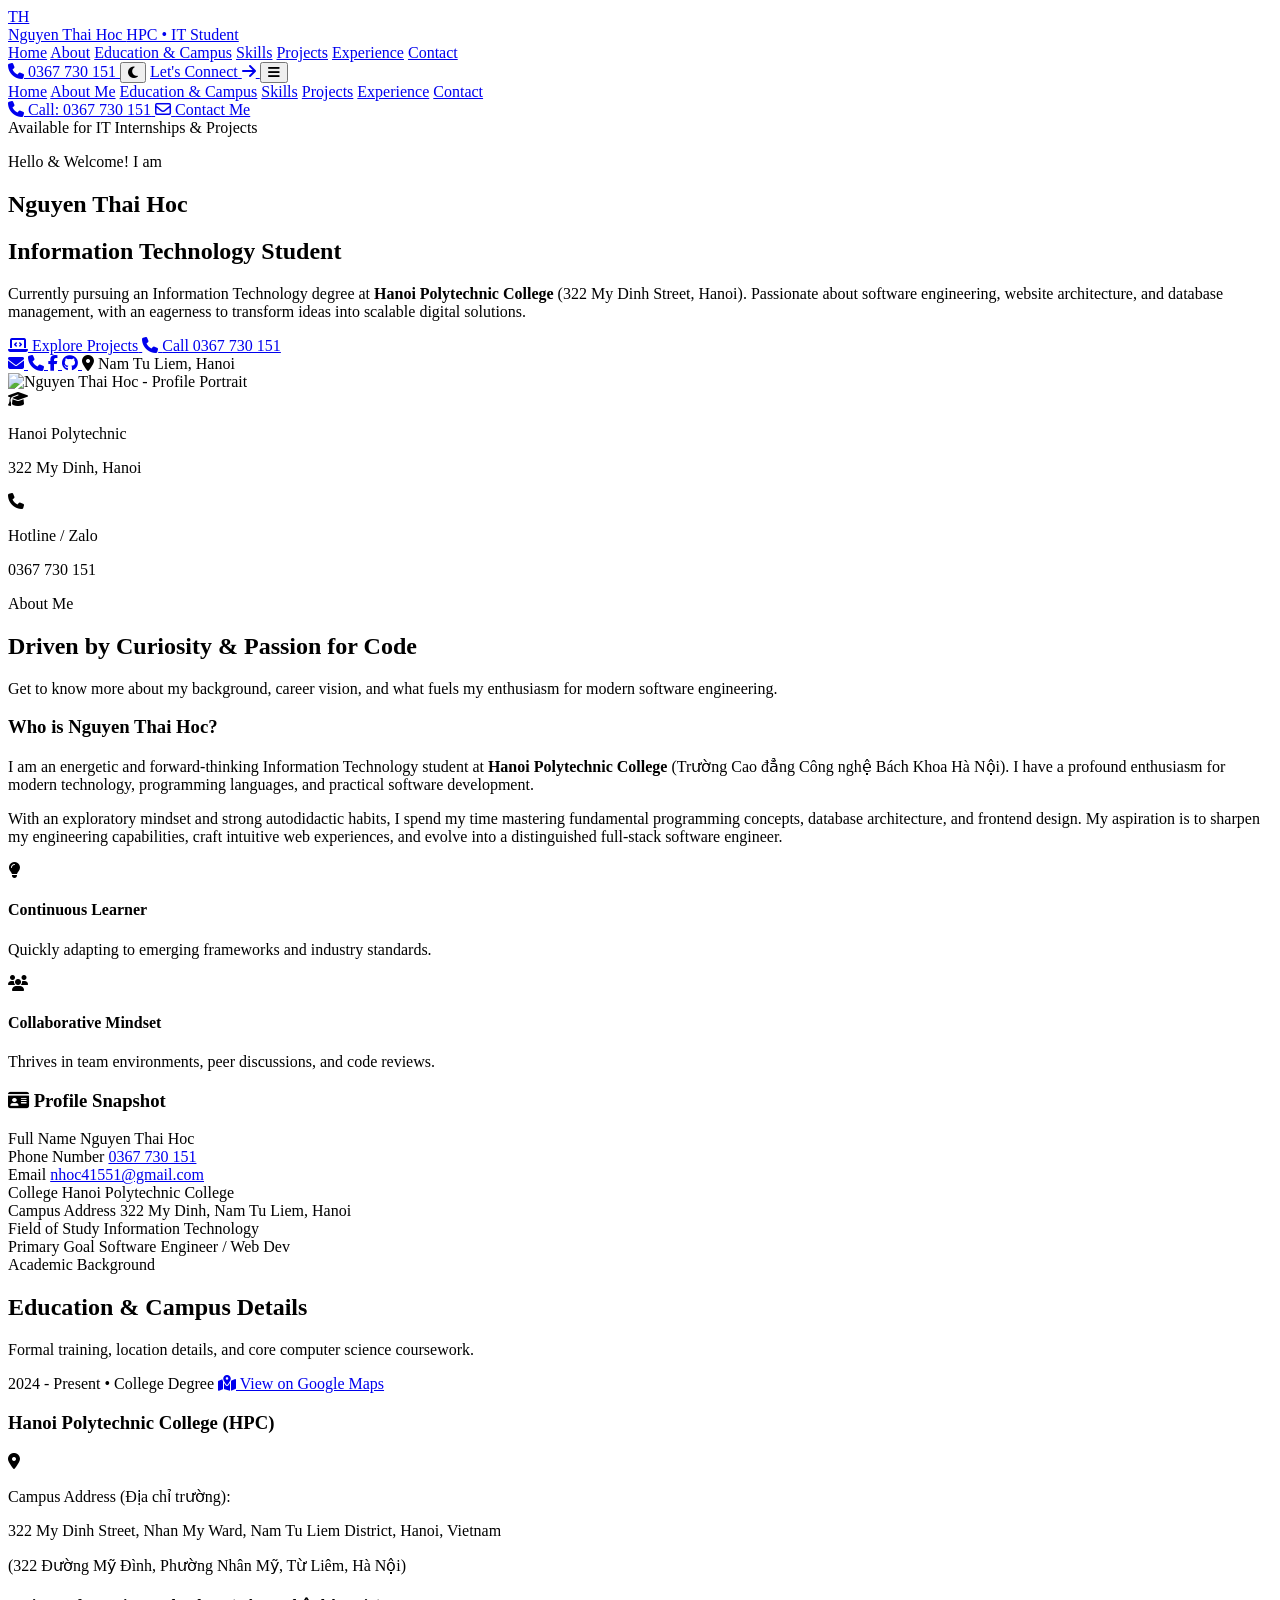
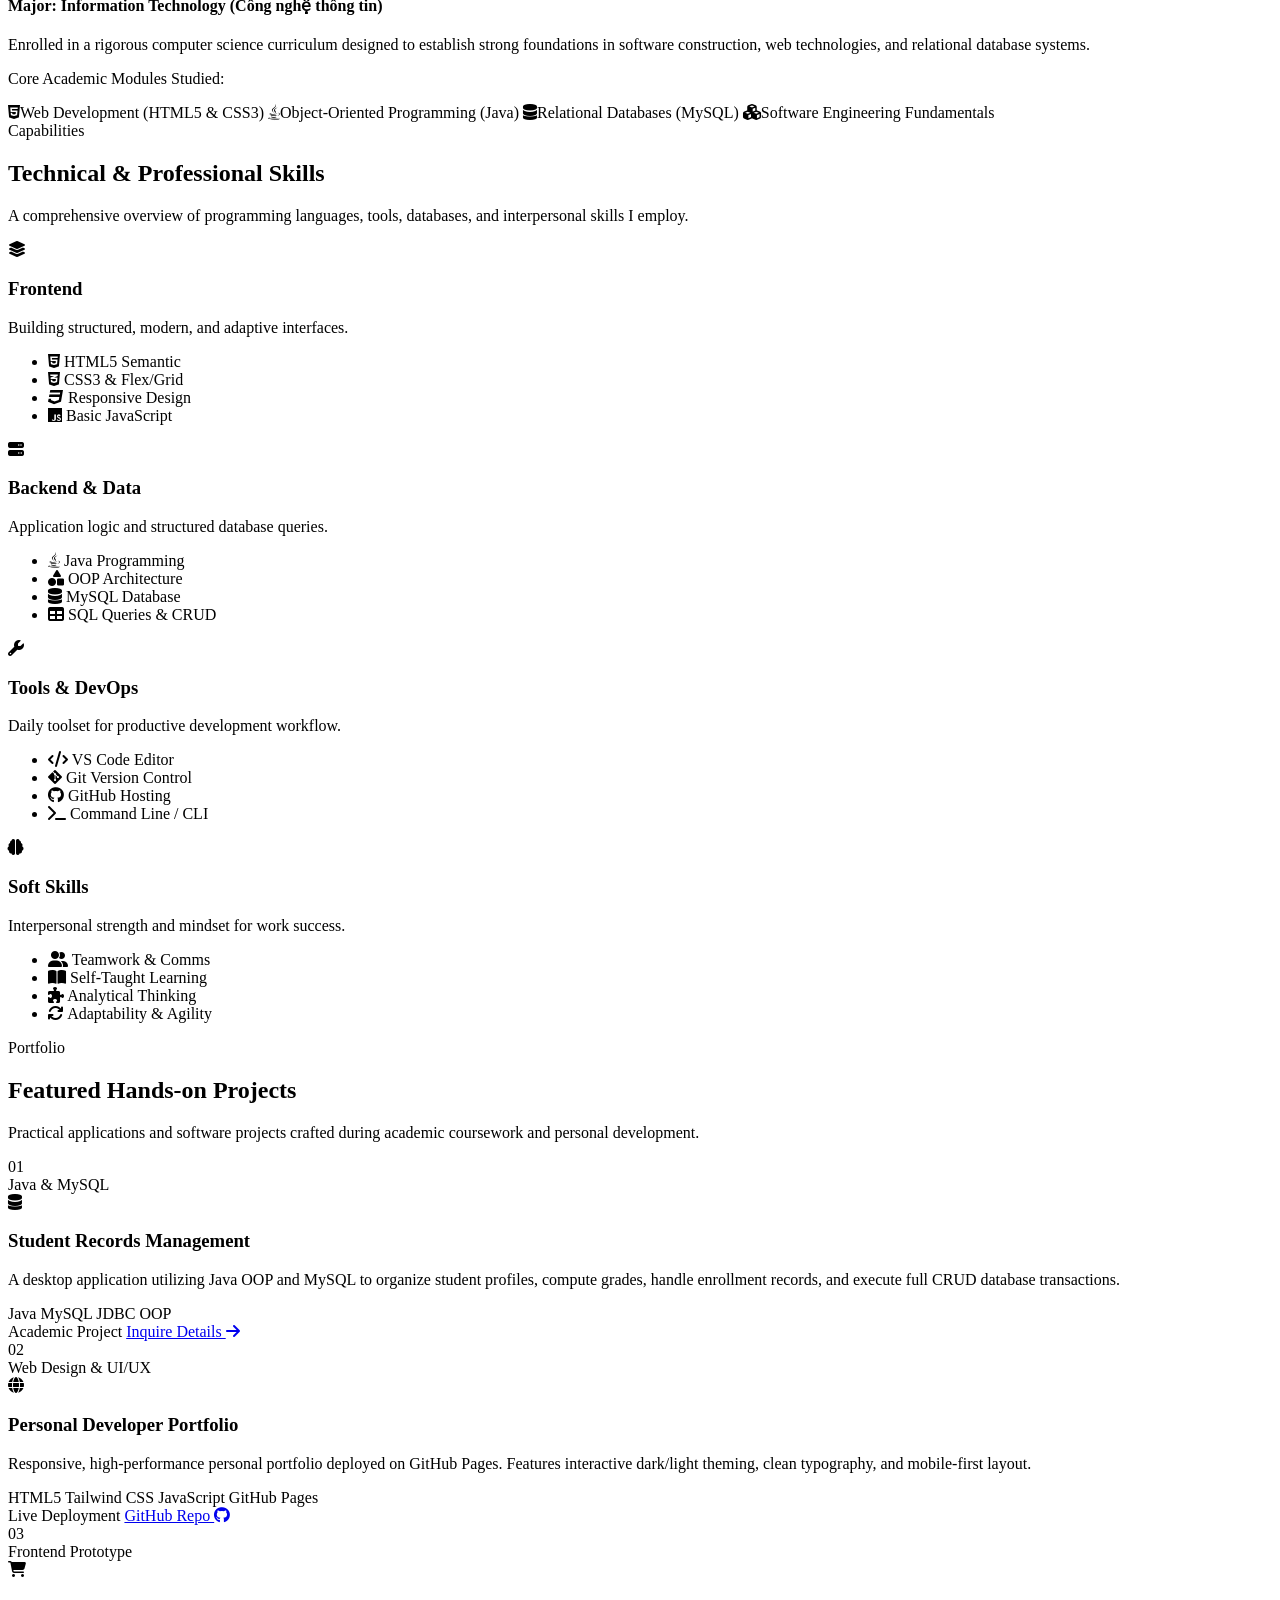
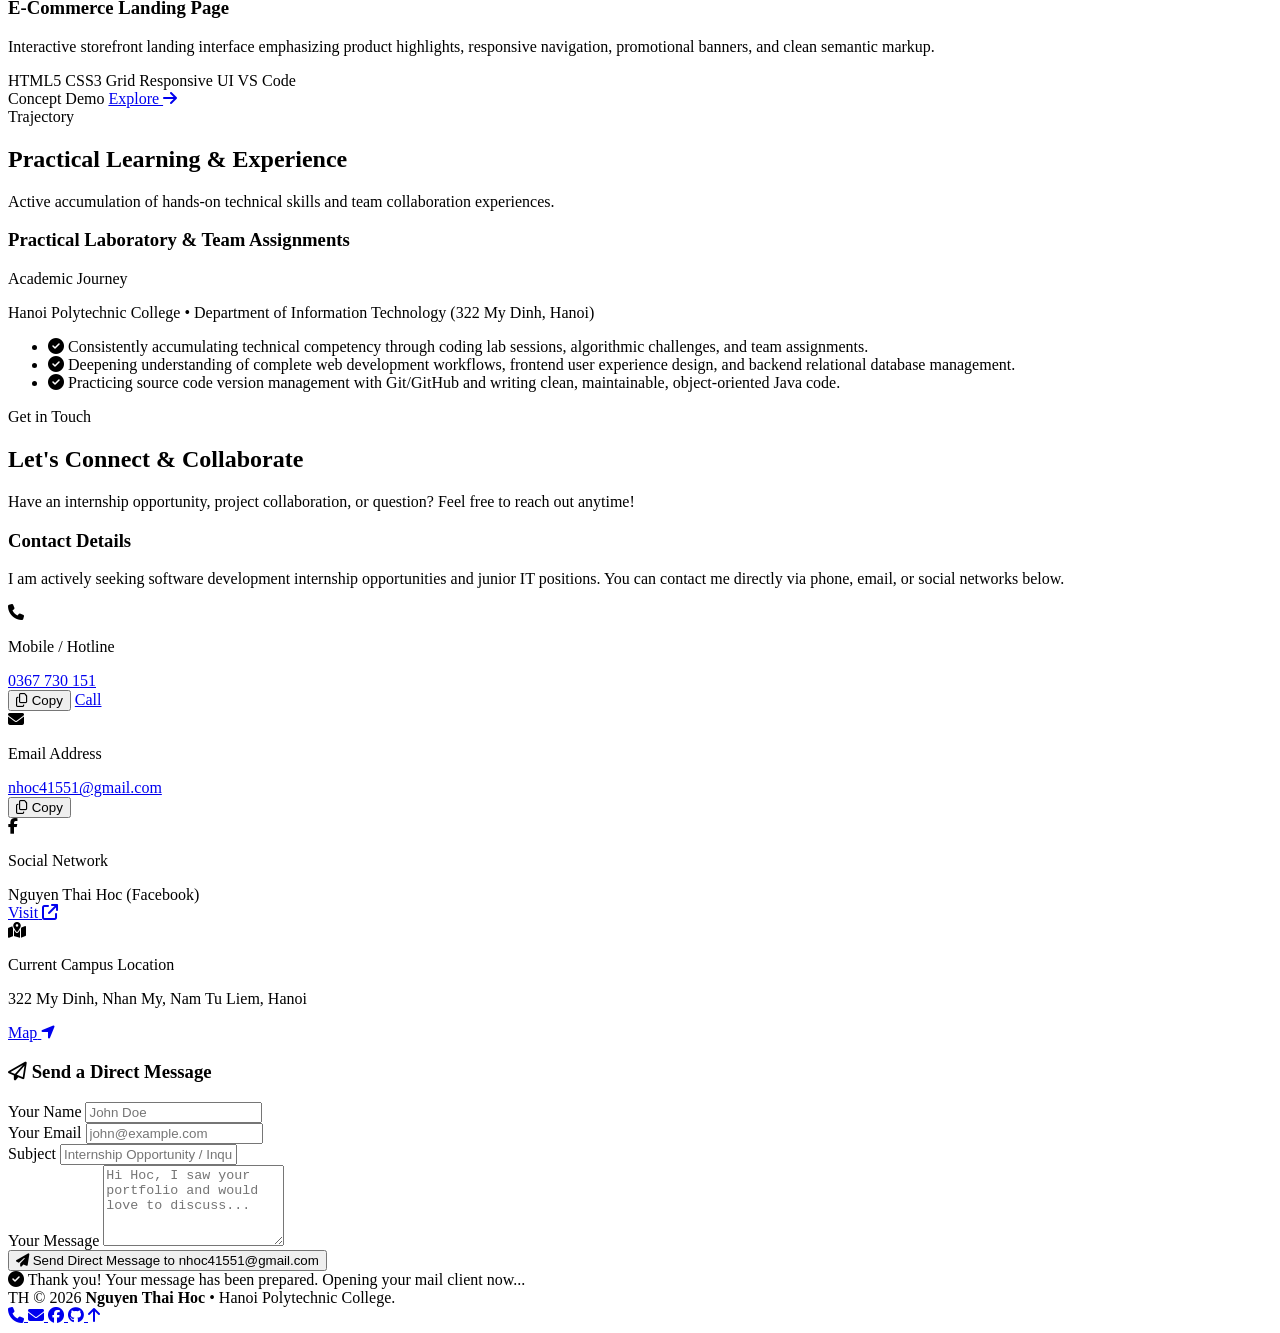
==== commit 79b8121a: "Update index.html" ====
--- a/index.html
+++ b/index.html
@@ -1,22 +1,17 @@
 <!DOCTYPE html>
 <html lang="en" class="scroll-smooth">
-
 <head>
     <meta charset="UTF-8">
     <meta name="viewport" content="width=device-width, initial-scale=1.0">
     <title>Nguyen Thai Hoc | IT Student & Aspiring Software Engineer</title>
-    <meta name="description"
-        content="Personal Portfolio & CV of Nguyen Thai Hoc - Information Technology student at Hanoi Polytechnic College. Aspiring Software Developer specializing in Web & Java development.">
-    <meta name="keywords"
-        content="Nguyen Thai Hoc, Portfolio, Hanoi Polytechnic College, IT Student, Software Developer, Java, MySQL, Web Developer">
+    <meta name="description" content="Personal Portfolio & CV of Nguyen Thai Hoc - Information Technology student at Hanoi Polytechnic College (322 My Dinh, Hanoi). Aspiring Software Developer specializing in Web & Java development.">
+    <meta name="keywords" content="Nguyen Thai Hoc, Portfolio, Hanoi Polytechnic College, IT Student, Software Developer, Java, MySQL, Web Developer, 322 My Dinh">
     <meta name="author" content="Nguyen Thai Hoc">
 
     <!-- Google Fonts: Plus Jakarta Sans & JetBrains Mono -->
     <link rel="preconnect" href="https://fonts.googleapis.com">
     <link rel="preconnect" href="https://fonts.gstatic.com" crossorigin>
-    <link
-        href="https://fonts.googleapis.com/css2?family=JetBrains+Mono:wght@400;500;600&family=Plus+Jakarta+Sans:wght@300;400;500;600;700;800&display=swap"
-        rel="stylesheet">
+    <link href="https://fonts.googleapis.com/css2?family=JetBrains+Mono:wght@400;500;600&family=Plus+Jakarta+Sans:wght@300;400;500;600;700;800&display=swap" rel="stylesheet">
 
     <!-- Font Awesome Icons -->
     <link rel="stylesheet" href="https://cdnjs.cloudflare.com/ajax/libs/font-awesome/6.5.1/css/all.min.css">
@@ -62,34 +57,27 @@
         * {
             transition: background-color 0.25s ease, border-color 0.25s ease;
         }
-
         .glow-effect {
             box-shadow: 0 0 40px -10px rgba(99, 102, 241, 0.35);
         }
-
         .card-blur {
             backdrop-filter: blur(12px);
             -webkit-backdrop-filter: blur(12px);
         }
     </style>
 </head>
-
-<body
-    class="bg-slate-50 dark:bg-dark-bg text-slate-800 dark:text-slate-200 font-sans antialiased selection:bg-indigo-500 selection:text-white">
+<body class="bg-slate-50 dark:bg-dark-bg text-slate-800 dark:text-slate-200 font-sans antialiased selection:bg-indigo-500 selection:text-white">
 
     <!-- ================= NAVBAR ================= -->
-    <header
-        class="fixed top-0 left-0 w-full z-50 bg-white/80 dark:bg-dark-bg/85 card-blur border-b border-slate-200 dark:border-dark-border">
+    <header class="fixed top-0 left-0 w-full z-50 bg-white/80 dark:bg-dark-bg/85 card-blur border-b border-slate-200 dark:border-dark-border">
         <div class="max-w-7xl mx-auto px-6 h-20 flex items-center justify-between">
             <!-- Brand Logo -->
             <a href="#home" class="flex items-center gap-3 group">
-                <span
-                    class="w-10 h-10 rounded-xl bg-gradient-to-tr from-indigo-600 via-primary-500 to-accent-cyan flex items-center justify-center text-white font-bold text-lg shadow-md shadow-indigo-500/20 group-hover:scale-105 transition-transform">
+                <span class="w-10 h-10 rounded-xl bg-gradient-to-tr from-indigo-600 via-primary-500 to-accent-cyan flex items-center justify-center text-white font-bold text-lg shadow-md shadow-indigo-500/20 group-hover:scale-105 transition-transform">
                     TH
                 </span>
                 <div class="flex flex-col">
-                    <span
-                        class="font-bold text-lg tracking-tight text-slate-900 dark:text-white group-hover:text-indigo-600 dark:group-hover:text-indigo-400 transition-colors">
+                    <span class="font-bold text-lg tracking-tight text-slate-900 dark:text-white group-hover:text-indigo-600 dark:group-hover:text-indigo-400 transition-colors">
                         Nguyen Thai Hoc
                     </span>
                     <span class="text-xs text-slate-500 dark:text-slate-400 font-mono">HPC • IT Student</span>
@@ -97,66 +85,57 @@
             </a>
 
             <!-- Desktop Nav Items -->
-            <nav class="hidden md:flex items-center gap-8 text-sm font-medium">
-                <a href="#home"
-                    class="text-slate-600 dark:text-slate-300 hover:text-indigo-600 dark:hover:text-indigo-400 transition-colors">Home</a>
-                <a href="#about"
-                    class="text-slate-600 dark:text-slate-300 hover:text-indigo-600 dark:hover:text-indigo-400 transition-colors">About</a>
-                <a href="#education"
-                    class="text-slate-600 dark:text-slate-300 hover:text-indigo-600 dark:hover:text-indigo-400 transition-colors">Education</a>
-                <a href="#skills"
-                    class="text-slate-600 dark:text-slate-300 hover:text-indigo-600 dark:hover:text-indigo-400 transition-colors">Skills</a>
-                <a href="#projects"
-                    class="text-slate-600 dark:text-slate-300 hover:text-indigo-600 dark:hover:text-indigo-400 transition-colors">Projects</a>
-                <a href="#experience"
-                    class="text-slate-600 dark:text-slate-300 hover:text-indigo-600 dark:hover:text-indigo-400 transition-colors">Experience</a>
-                <a href="#contact"
-                    class="text-slate-600 dark:text-slate-300 hover:text-indigo-600 dark:hover:text-indigo-400 transition-colors">Contact</a>
+            <nav class="hidden lg:flex items-center gap-7 text-sm font-medium">
+                <a href="#home" class="text-slate-600 dark:text-slate-300 hover:text-indigo-600 dark:hover:text-indigo-400 transition-colors">Home</a>
+                <a href="#about" class="text-slate-600 dark:text-slate-300 hover:text-indigo-600 dark:hover:text-indigo-400 transition-colors">About</a>
+                <a href="#education" class="text-slate-600 dark:text-slate-300 hover:text-indigo-600 dark:hover:text-indigo-400 transition-colors">Education & Campus</a>
+                <a href="#skills" class="text-slate-600 dark:text-slate-300 hover:text-indigo-600 dark:hover:text-indigo-400 transition-colors">Skills</a>
+                <a href="#projects" class="text-slate-600 dark:text-slate-300 hover:text-indigo-600 dark:hover:text-indigo-400 transition-colors">Projects</a>
+                <a href="#experience" class="text-slate-600 dark:text-slate-300 hover:text-indigo-600 dark:hover:text-indigo-400 transition-colors">Experience</a>
+                <a href="#contact" class="text-slate-600 dark:text-slate-300 hover:text-indigo-600 dark:hover:text-indigo-400 transition-colors">Contact</a>
             </nav>
 
-            <!-- Actions: Dark Mode Toggle & Contact Button -->
-            <div class="flex items-center gap-4">
+            <!-- Actions: Dark Mode Toggle & Quick Phone/Contact Button -->
+            <div class="flex items-center gap-3">
+                <!-- Phone Quick Action -->
+                <a href="tel:0367730151" class="hidden sm:inline-flex items-center gap-2 px-3.5 py-2 rounded-xl bg-slate-100 dark:bg-slate-800 text-xs font-semibold text-slate-700 dark:text-slate-200 hover:text-indigo-600 transition">
+                    <i class="fa-solid fa-phone text-emerald-500"></i>
+                    <span>0367 730 151</span>
+                </a>
+
                 <!-- Dark Mode Button -->
-                <button id="themeToggle" aria-label="Toggle Dark Mode"
-                    class="w-10 h-10 rounded-xl border border-slate-200 dark:border-dark-border bg-slate-100 dark:bg-slate-800/80 flex items-center justify-center text-slate-600 dark:text-amber-400 hover:bg-slate-200 dark:hover:bg-slate-700 transition">
+                <button id="themeToggle" aria-label="Toggle Dark Mode" class="w-10 h-10 rounded-xl border border-slate-200 dark:border-dark-border bg-slate-100 dark:bg-slate-800/80 flex items-center justify-center text-slate-600 dark:text-amber-400 hover:bg-slate-200 dark:hover:bg-slate-700 transition">
                     <i id="themeIcon" class="fa-solid fa-moon"></i>
                 </button>
 
                 <!-- CTA Button -->
-                <a href="#contact"
-                    class="hidden sm:inline-flex items-center gap-2 px-5 py-2.5 rounded-xl bg-gradient-to-r from-indigo-600 to-accent-cyan text-white text-sm font-semibold hover:shadow-lg hover:shadow-indigo-500/25 hover:-translate-y-0.5 active:translate-y-0 transition-all">
+                <a href="#contact" class="hidden md:inline-flex items-center gap-2 px-5 py-2.5 rounded-xl bg-gradient-to-r from-indigo-600 to-accent-cyan text-white text-sm font-semibold hover:shadow-lg hover:shadow-indigo-500/25 hover:-translate-y-0.5 active:translate-y-0 transition-all">
                     <span>Let's Connect</span>
                     <i class="fa-solid fa-arrow-right text-xs"></i>
                 </a>
 
                 <!-- Mobile Hamburger Button -->
-                <button id="mobileMenuBtn" aria-label="Open Navigation Menu"
-                    class="md:hidden w-10 h-10 rounded-xl border border-slate-200 dark:border-dark-border bg-slate-100 dark:bg-slate-800 flex items-center justify-center text-slate-700 dark:text-slate-200">
+                <button id="mobileMenuBtn" aria-label="Open Navigation Menu" class="lg:hidden w-10 h-10 rounded-xl border border-slate-200 dark:border-dark-border bg-slate-100 dark:bg-slate-800 flex items-center justify-center text-slate-700 dark:text-slate-200">
                     <i class="fa-solid fa-bars"></i>
                 </button>
             </div>
         </div>
 
         <!-- Mobile Drawer Menu -->
-        <div id="mobileMenu"
-            class="hidden md:hidden border-t border-slate-200 dark:border-dark-border bg-white dark:bg-dark-bg px-6 py-6 space-y-4">
-            <a href="#home"
-                class="mobile-nav-link block text-base font-medium text-slate-700 dark:text-slate-200">Home</a>
-            <a href="#about"
-                class="mobile-nav-link block text-base font-medium text-slate-700 dark:text-slate-200">About Me</a>
-            <a href="#education"
-                class="mobile-nav-link block text-base font-medium text-slate-700 dark:text-slate-200">Education</a>
-            <a href="#skills"
-                class="mobile-nav-link block text-base font-medium text-slate-700 dark:text-slate-200">Skills</a>
-            <a href="#projects"
-                class="mobile-nav-link block text-base font-medium text-slate-700 dark:text-slate-200">Projects</a>
-            <a href="#experience"
-                class="mobile-nav-link block text-base font-medium text-slate-700 dark:text-slate-200">Experience</a>
-            <a href="#contact"
-                class="mobile-nav-link block text-base font-medium text-slate-700 dark:text-slate-200">Contact</a>
-            <div class="pt-4">
-                <a href="#contact"
-                    class="w-full py-3 rounded-xl bg-indigo-600 text-white font-semibold flex items-center justify-center gap-2">
+        <div id="mobileMenu" class="hidden lg:hidden border-t border-slate-200 dark:border-dark-border bg-white dark:bg-dark-bg px-6 py-6 space-y-4">
+            <a href="#home" class="mobile-nav-link block text-base font-medium text-slate-700 dark:text-slate-200">Home</a>
+            <a href="#about" class="mobile-nav-link block text-base font-medium text-slate-700 dark:text-slate-200">About Me</a>
+            <a href="#education" class="mobile-nav-link block text-base font-medium text-slate-700 dark:text-slate-200">Education & Campus</a>
+            <a href="#skills" class="mobile-nav-link block text-base font-medium text-slate-700 dark:text-slate-200">Skills</a>
+            <a href="#projects" class="mobile-nav-link block text-base font-medium text-slate-700 dark:text-slate-200">Projects</a>
+            <a href="#experience" class="mobile-nav-link block text-base font-medium text-slate-700 dark:text-slate-200">Experience</a>
+            <a href="#contact" class="mobile-nav-link block text-base font-medium text-slate-700 dark:text-slate-200">Contact</a>
+            <div class="pt-2 flex flex-col gap-2">
+                <a href="tel:0367730151" class="w-full py-3 rounded-xl border border-slate-300 dark:border-dark-border text-slate-800 dark:text-slate-200 font-semibold flex items-center justify-center gap-2">
+                    <i class="fa-solid fa-phone text-emerald-500"></i>
+                    <span>Call: 0367 730 151</span>
+                </a>
+                <a href="#contact" class="w-full py-3 rounded-xl bg-indigo-600 text-white font-semibold flex items-center justify-center gap-2">
                     <i class="fa-regular fa-envelope"></i>
                     <span>Contact Me</span>
                 </a>
@@ -167,20 +146,15 @@
     <!-- ================= HERO SECTION ================= -->
     <section id="home" class="pt-32 pb-20 md:pt-40 md:pb-32 overflow-hidden relative">
         <!-- Background Decorative Gradients -->
-        <div
-            class="absolute -top-32 -left-32 w-96 h-96 bg-indigo-500/15 dark:bg-indigo-600/15 rounded-full blur-3xl pointer-events-none">
-        </div>
-        <div
-            class="absolute top-1/2 -right-32 w-96 h-96 bg-cyan-500/15 dark:bg-cyan-600/15 rounded-full blur-3xl pointer-events-none">
-        </div>
+        <div class="absolute -top-32 -left-32 w-96 h-96 bg-indigo-500/15 dark:bg-indigo-600/15 rounded-full blur-3xl pointer-events-none"></div>
+        <div class="absolute top-1/2 -right-32 w-96 h-96 bg-cyan-500/15 dark:bg-cyan-600/15 rounded-full blur-3xl pointer-events-none"></div>
 
         <div class="max-w-7xl mx-auto px-6 grid grid-cols-1 lg:grid-cols-12 gap-12 lg:gap-8 items-center">
-
+            
             <!-- Left Column: Introduction & Pitch -->
             <div class="lg:col-span-7 space-y-6 text-center lg:text-left">
                 <!-- Status Badge -->
-                <div
-                    class="inline-flex items-center gap-2.5 px-4 py-2 rounded-full border border-emerald-500/30 bg-emerald-50 dark:bg-emerald-950/40 text-emerald-700 dark:text-emerald-400 text-xs font-semibold uppercase tracking-wider">
+                <div class="inline-flex items-center gap-2.5 px-4 py-2 rounded-full border border-emerald-500/30 bg-emerald-50 dark:bg-emerald-950/40 text-emerald-700 dark:text-emerald-400 text-xs font-semibold uppercase tracking-wider">
                     <span class="w-2.5 h-2.5 rounded-full bg-emerald-500 animate-pulse"></span>
                     Available for IT Internships & Projects
                 </div>
@@ -188,57 +162,50 @@
                 <!-- Main Greeting -->
                 <div>
                     <p class="text-slate-500 dark:text-slate-400 font-medium text-lg mb-2">Hello & Welcome! I am</p>
-                    <h1
-                        class="text-4xl sm:text-5xl lg:text-6xl font-extrabold text-slate-900 dark:text-white tracking-tight leading-tight">
+                    <h1 class="text-4xl sm:text-5xl lg:text-6xl font-extrabold text-slate-900 dark:text-white tracking-tight leading-tight">
                         Nguyen Thai Hoc
                     </h1>
                     <div class="mt-3 flex items-center justify-center lg:justify-start gap-3">
                         <span class="h-1 w-10 bg-indigo-600 rounded-full hidden sm:block"></span>
-                        <h2
-                            class="text-xl sm:text-2xl font-bold bg-gradient-to-r from-indigo-600 to-accent-cyan bg-clip-text text-transparent">
+                        <h2 class="text-xl sm:text-2xl font-bold bg-gradient-to-r from-indigo-600 to-accent-cyan bg-clip-text text-transparent">
                             Information Technology Student
                         </h2>
                     </div>
                 </div>
 
-                <!-- Bio Summary -->
-                <p
-                    class="text-base sm:text-lg text-slate-600 dark:text-slate-300 max-w-2xl mx-auto lg:mx-0 leading-relaxed font-normal">
-                    Currently pursuing an Information Technology degree at <strong
-                        class="text-slate-900 dark:text-white font-semibold">Hanoi Polytechnic College</strong>.
-                    Passionate about software engineering, website architecture, and database management, with an
-                    eagerness to transform ideas into scalable digital solutions.
+                <!-- Bio Summary with College Address -->
+                <p class="text-base sm:text-lg text-slate-600 dark:text-slate-300 max-w-2xl mx-auto lg:mx-0 leading-relaxed font-normal">
+                    Currently pursuing an Information Technology degree at <strong class="text-slate-900 dark:text-white font-semibold">Hanoi Polytechnic College</strong> (322 My Dinh Street, Hanoi). Passionate about software engineering, website architecture, and database management, with an eagerness to transform ideas into scalable digital solutions.
                 </p>
 
                 <!-- CTA Actions -->
                 <div class="pt-2 flex flex-wrap items-center justify-center lg:justify-start gap-4">
-                    <a href="#projects"
-                        class="px-7 py-3.5 rounded-xl bg-indigo-600 hover:bg-indigo-700 text-white font-semibold shadow-lg shadow-indigo-600/25 hover:-translate-y-0.5 transition-all flex items-center gap-2">
+                    <a href="#projects" class="px-7 py-3.5 rounded-xl bg-indigo-600 hover:bg-indigo-700 text-white font-semibold shadow-lg shadow-indigo-600/25 hover:-translate-y-0.5 transition-all flex items-center gap-2">
                         <i class="fa-solid fa-laptop-code"></i>
                         <span>Explore Projects</span>
                     </a>
-                    <a href="#contact"
-                        class="px-7 py-3.5 rounded-xl border border-slate-300 dark:border-dark-border bg-white/70 dark:bg-dark-card hover:bg-slate-100 dark:hover:bg-dark-hover text-slate-800 dark:text-slate-200 font-semibold hover:-translate-y-0.5 transition-all flex items-center gap-2">
-                        <i class="fa-regular fa-paper-plane"></i>
-                        <span>Get In Touch</span>
+                    <a href="tel:0367730151" class="px-6 py-3.5 rounded-xl border border-slate-300 dark:border-dark-border bg-white/70 dark:bg-dark-card hover:bg-slate-100 dark:hover:bg-dark-hover text-slate-800 dark:text-slate-200 font-semibold hover:-translate-y-0.5 transition-all flex items-center gap-2">
+                        <i class="fa-solid fa-phone text-emerald-500"></i>
+                        <span>Call 0367 730 151</span>
                     </a>
                 </div>
 
                 <!-- Quick Social & Info Links -->
-                <div
-                    class="pt-4 flex items-center justify-center lg:justify-start gap-4 text-slate-500 dark:text-slate-400">
-                    <span class="text-xs uppercase tracking-wider font-semibold">Connect:</span>
-                    <a href="mailto:nhoc41551@gmail.com" title="Send Email"
-                        class="w-10 h-10 rounded-lg border border-slate-200 dark:border-dark-border flex items-center justify-center hover:text-indigo-600 dark:hover:text-indigo-400 hover:border-indigo-500 transition-colors">
+                <div class="pt-4 flex flex-wrap items-center justify-center lg:justify-start gap-3 text-slate-500 dark:text-slate-400">
+                    <a href="mailto:nhoc41551@gmail.com" title="Send Email" class="w-10 h-10 rounded-xl border border-slate-200 dark:border-dark-border flex items-center justify-center hover:text-indigo-600 dark:hover:text-indigo-400 hover:border-indigo-500 transition-colors">
                         <i class="fa-solid fa-envelope"></i>
                     </a>
-                    <a href="https://www.facebook.com/share/1BXNfsAmka/?mibextid=wwXIfr" target="_blank"
-                        rel="noopener noreferrer" title="Facebook Profile"
-                        class="w-10 h-10 rounded-lg border border-slate-200 dark:border-dark-border flex items-center justify-center hover:text-indigo-600 dark:hover:text-indigo-400 hover:border-indigo-500 transition-colors">
+                    <a href="tel:0367730151" title="Direct Phone: 0367730151" class="w-10 h-10 rounded-xl border border-slate-200 dark:border-dark-border flex items-center justify-center hover:text-emerald-500 hover:border-emerald-500 transition-colors">
+                        <i class="fa-solid fa-phone"></i>
+                    </a>
+                    <a href="https://www.facebook.com/share/1BXNfsAmka/?mibextid=wwXIfr" target="_blank" rel="noopener noreferrer" title="Facebook Profile" class="w-10 h-10 rounded-xl border border-slate-200 dark:border-dark-border flex items-center justify-center hover:text-indigo-600 dark:hover:text-indigo-400 hover:border-indigo-500 transition-colors">
                         <i class="fa-brands fa-facebook-f"></i>
                     </a>
+                    <a href="https://github.com/nhoc41551-hub/nhoc41551-hub.github.io" target="_blank" rel="noopener noreferrer" title="GitHub Repository" class="w-10 h-10 rounded-xl border border-slate-200 dark:border-dark-border flex items-center justify-center hover:text-slate-900 dark:hover:text-white hover:border-slate-400 transition-colors">
+                        <i class="fa-brands fa-github"></i>
+                    </a>
                     <span class="inline-flex items-center gap-1.5 text-xs text-slate-500 dark:text-slate-400 ml-2">
-                        <i class="fa-solid fa-location-dot text-indigo-500"></i> Hanoi, Vietnam
+                        <i class="fa-solid fa-location-dot text-indigo-500"></i> Nam Tu Liem, Hanoi
                     </span>
                 </div>
             </div>
@@ -247,42 +214,37 @@
             <div class="lg:col-span-5 flex justify-center relative">
                 <div class="relative w-72 sm:w-80 md:w-96">
                     <!-- Glowing Backing -->
-                    <div
-                        class="absolute inset-0 bg-gradient-to-tr from-indigo-500 to-accent-cyan rounded-3xl blur-2xl opacity-40 -rotate-3 scale-95">
-                    </div>
-
-                    <!-- Main Avatar Frame -->
-                    <div
-                        class="relative rounded-3xl overflow-hidden p-2 bg-white dark:bg-dark-card border-2 border-slate-200/80 dark:border-dark-border shadow-2xl">
-                        <img src="https://nhoc41551-hub.github.io/images/avatar.jpg.jpg"
-                            alt="Nguyen Thai Hoc - Profile Portrait"
-                            class="w-full h-96 sm:h-[420px] object-cover object-top rounded-2xl hover:scale-105 transition-transform duration-500"
-                            onerror="this.onerror=null; this.src='https://images.unsplash.com/photo-1534528741775-53994a69daeb?auto=format&fit=crop&w=800&q=80';">
-                    </div>
-
-                    <!-- Floating Badge: College -->
-                    <div
-                        class="absolute -bottom-5 -left-4 sm:-left-6 px-4 py-3 rounded-2xl bg-white/90 dark:bg-dark-card/90 card-blur border border-slate-200 dark:border-dark-border shadow-xl flex items-center gap-3">
-                        <div
-                            class="w-10 h-10 rounded-xl bg-indigo-50 dark:bg-indigo-950/60 text-indigo-600 dark:text-indigo-400 flex items-center justify-center text-lg">
+                    <div class="absolute inset-0 bg-gradient-to-tr from-indigo-500 to-accent-cyan rounded-3xl blur-2xl opacity-40 -rotate-3 scale-95"></div>
+
+                    <!-- Main Avatar Frame (Calibrated for the new photo) -->
+                    <div class="relative rounded-3xl overflow-hidden p-2 bg-white dark:bg-dark-card border-2 border-slate-200/80 dark:border-dark-border shadow-2xl">
+                        <img 
+                            src="images/avatar.jpg" 
+                            alt="Nguyen Thai Hoc - Profile Portrait" 
+                            class="w-full h-[400px] sm:h-[450px] object-cover object-[center_12%] rounded-2xl hover:scale-105 transition-transform duration-500"
+                            onerror="this.onerror=null; this.src='https://nhoc41551-hub.github.io/images/avatar.jpg.jpg';"
+                        >
+                    </div>
+
+                    <!-- Floating Badge: College Address -->
+                    <div class="absolute -bottom-5 -left-4 sm:-left-6 px-4 py-3 rounded-2xl bg-white/95 dark:bg-dark-card/95 card-blur border border-slate-200 dark:border-dark-border shadow-xl flex items-center gap-3">
+                        <div class="w-10 h-10 rounded-xl bg-indigo-50 dark:bg-indigo-950/60 text-indigo-600 dark:text-indigo-400 flex items-center justify-center text-lg">
                             <i class="fa-solid fa-graduation-cap"></i>
                         </div>
                         <div>
-                            <p class="text-xs text-slate-400 font-mono">Institution</p>
-                            <p class="text-xs sm:text-sm font-bold text-slate-800 dark:text-white">Hanoi Polytechnic</p>
-                        </div>
-                    </div>
-
-                    <!-- Floating Badge: Major -->
-                    <div
-                        class="absolute -top-4 -right-4 sm:-right-6 px-4 py-3 rounded-2xl bg-white/90 dark:bg-dark-card/90 card-blur border border-slate-200 dark:border-dark-border shadow-xl flex items-center gap-3">
-                        <div
-                            class="w-10 h-10 rounded-xl bg-cyan-50 dark:bg-cyan-950/60 text-cyan-600 dark:text-cyan-400 flex items-center justify-center text-lg">
-                            <i class="fa-solid fa-code"></i>
+                            <p class="text-[11px] text-slate-400 font-mono">Hanoi Polytechnic</p>
+                            <p class="text-xs sm:text-sm font-bold text-slate-800 dark:text-white">322 My Dinh, Hanoi</p>
+                        </div>
+                    </div>
+
+                    <!-- Floating Badge: Phone Number -->
+                    <div class="absolute -top-4 -right-4 sm:-right-6 px-4 py-3 rounded-2xl bg-white/95 dark:bg-dark-card/95 card-blur border border-slate-200 dark:border-dark-border shadow-xl flex items-center gap-3">
+                        <div class="w-10 h-10 rounded-xl bg-emerald-50 dark:bg-emerald-950/60 text-emerald-600 dark:text-emerald-400 flex items-center justify-center text-lg">
+                            <i class="fa-solid fa-phone"></i>
                         </div>
                         <div>
-                            <p class="text-xs text-slate-400 font-mono">Specialization</p>
-                            <p class="text-xs sm:text-sm font-bold text-slate-800 dark:text-white">Info Technology</p>
+                            <p class="text-[11px] text-slate-400 font-mono">Hotline / Zalo</p>
+                            <p class="text-xs sm:text-sm font-bold text-slate-800 dark:text-white">0367 730 151</p>
                         </div>
                     </div>
                 </div>
@@ -296,16 +258,14 @@
         <div class="max-w-7xl mx-auto px-6">
             <!-- Section Title -->
             <div class="text-center max-w-3xl mx-auto mb-16">
-                <span
-                    class="text-xs font-mono font-semibold uppercase tracking-widest text-indigo-600 dark:text-indigo-400 bg-indigo-50 dark:bg-indigo-950/60 px-3 py-1 rounded-md">
+                <span class="text-xs font-mono font-semibold uppercase tracking-widest text-indigo-600 dark:text-indigo-400 bg-indigo-50 dark:bg-indigo-950/60 px-3 py-1 rounded-md">
                     About Me
                 </span>
                 <h2 class="text-3xl sm:text-4xl font-extrabold text-slate-900 dark:text-white mt-3">
                     Driven by Curiosity & Passion for Code
                 </h2>
                 <p class="text-slate-600 dark:text-slate-400 mt-4 leading-relaxed">
-                    Get to know more about my background, career vision, and what fuels my enthusiasm for modern
-                    software engineering.
+                    Get to know more about my background, career vision, and what fuels my enthusiasm for modern software engineering.
                 </p>
             </div>
 
@@ -316,76 +276,66 @@
                         Who is Nguyen Thai Hoc?
                     </h3>
                     <p class="text-slate-600 dark:text-slate-300 leading-relaxed text-base sm:text-lg">
-                        I am an energetic and forward-thinking Information Technology student at <strong
-                            class="text-indigo-600 dark:text-indigo-400">Hanoi Polytechnic College</strong>. I have a
-                        profound enthusiasm for modern technology, programming languages, and practical software
-                        development.
+                        I am an energetic and forward-thinking Information Technology student at <strong class="text-indigo-600 dark:text-indigo-400">Hanoi Polytechnic College</strong> (Trường Cao đẳng Công nghệ Bách Khoa Hà Nội). I have a profound enthusiasm for modern technology, programming languages, and practical software development.
                     </p>
                     <p class="text-slate-600 dark:text-slate-300 leading-relaxed text-base sm:text-lg">
-                        With an exploratory mindset and strong autodidactic habits, I spend my time mastering
-                        fundamental programming concepts, database architecture, and frontend design. My aspiration is
-                        to sharpen my engineering capabilities, craft intuitive web experiences, and evolve into a
-                        distinguished full-stack software engineer.
+                        With an exploratory mindset and strong autodidactic habits, I spend my time mastering fundamental programming concepts, database architecture, and frontend design. My aspiration is to sharpen my engineering capabilities, craft intuitive web experiences, and evolve into a distinguished full-stack software engineer.
                     </p>
 
                     <!-- Key Traits -->
                     <div class="grid grid-cols-1 sm:grid-cols-2 gap-4 pt-4">
-                        <div
-                            class="p-4 rounded-xl border border-slate-200 dark:border-dark-border bg-slate-50 dark:bg-dark-card flex items-start gap-3">
+                        <div class="p-4 rounded-xl border border-slate-200 dark:border-dark-border bg-slate-50 dark:bg-dark-card flex items-start gap-3">
                             <i class="fa-solid fa-lightbulb text-indigo-500 text-lg mt-1"></i>
                             <div>
                                 <h4 class="font-bold text-slate-900 dark:text-white text-sm">Continuous Learner</h4>
-                                <p class="text-xs text-slate-500 dark:text-slate-400 mt-0.5">Quickly adapting to
-                                    emerging frameworks and industry standards.</p>
-                            </div>
-                        </div>
-                        <div
-                            class="p-4 rounded-xl border border-slate-200 dark:border-dark-border bg-slate-50 dark:bg-dark-card flex items-start gap-3">
+                                <p class="text-xs text-slate-500 dark:text-slate-400 mt-0.5">Quickly adapting to emerging frameworks and industry standards.</p>
+                            </div>
+                        </div>
+                        <div class="p-4 rounded-xl border border-slate-200 dark:border-dark-border bg-slate-50 dark:bg-dark-card flex items-start gap-3">
                             <i class="fa-solid fa-users text-cyan-500 text-lg mt-1"></i>
                             <div>
                                 <h4 class="font-bold text-slate-900 dark:text-white text-sm">Collaborative Mindset</h4>
-                                <p class="text-xs text-slate-500 dark:text-slate-400 mt-0.5">Thrives in team
-                                    environments, peer discussions, and code reviews.</p>
-                            </div>
-                        </div>
-                    </div>
-                </div>
-
-                <!-- Fast Facts Card -->
-                <div
-                    class="lg:col-span-5 p-8 rounded-3xl border border-slate-200 dark:border-dark-border bg-gradient-to-b from-slate-50 to-white dark:from-dark-card dark:to-dark-bg shadow-xl space-y-6">
+                                <p class="text-xs text-slate-500 dark:text-slate-400 mt-0.5">Thrives in team environments, peer discussions, and code reviews.</p>
+                            </div>
+                        </div>
+                    </div>
+                </div>
+
+                <!-- Fast Facts Card with Phone & Detailed Address -->
+                <div class="lg:col-span-5 p-8 rounded-3xl border border-slate-200 dark:border-dark-border bg-gradient-to-b from-slate-50 to-white dark:from-dark-card dark:to-dark-bg shadow-xl space-y-5">
                     <h3 class="text-xl font-bold text-slate-900 dark:text-white flex items-center gap-2">
                         <i class="fa-solid fa-id-card text-indigo-500"></i>
                         <span>Profile Snapshot</span>
                     </h3>
 
-                    <div class="space-y-4 text-sm">
-                        <div class="flex justify-between border-b border-slate-200 dark:border-dark-border pb-3">
+                    <div class="space-y-3.5 text-sm">
+                        <div class="flex justify-between border-b border-slate-200 dark:border-dark-border pb-2.5">
                             <span class="text-slate-500 dark:text-slate-400">Full Name</span>
                             <span class="font-semibold text-slate-900 dark:text-white">Nguyen Thai Hoc</span>
                         </div>
-                        <div class="flex justify-between border-b border-slate-200 dark:border-dark-border pb-3">
-                            <span class="text-slate-500 dark:text-slate-400">Education</span>
-                            <span class="font-semibold text-slate-900 dark:text-white">Hanoi Polytechnic College</span>
-                        </div>
-                        <div class="flex justify-between border-b border-slate-200 dark:border-dark-border pb-3">
+                        <div class="flex justify-between border-b border-slate-200 dark:border-dark-border pb-2.5">
+                            <span class="text-slate-500 dark:text-slate-400">Phone Number</span>
+                            <a href="tel:0367730151" class="font-semibold text-emerald-600 dark:text-emerald-400 hover:underline">0367 730 151</a>
+                        </div>
+                        <div class="flex justify-between border-b border-slate-200 dark:border-dark-border pb-2.5">
+                            <span class="text-slate-500 dark:text-slate-400">Email</span>
+                            <a href="mailto:nhoc41551@gmail.com" class="font-semibold text-indigo-600 dark:text-indigo-400 hover:underline">nhoc41551@gmail.com</a>
+                        </div>
+                        <div class="flex justify-between border-b border-slate-200 dark:border-dark-border pb-2.5">
+                            <span class="text-slate-500 dark:text-slate-400">College</span>
+                            <span class="font-semibold text-slate-900 dark:text-white text-right">Hanoi Polytechnic College</span>
+                        </div>
+                        <div class="flex justify-between border-b border-slate-200 dark:border-dark-border pb-2.5">
+                            <span class="text-slate-500 dark:text-slate-400">Campus Address</span>
+                            <span class="font-semibold text-slate-900 dark:text-white text-right text-xs">322 My Dinh, Nam Tu Liem, Hanoi</span>
+                        </div>
+                        <div class="flex justify-between border-b border-slate-200 dark:border-dark-border pb-2.5">
                             <span class="text-slate-500 dark:text-slate-400">Field of Study</span>
-                            <span class="font-semibold text-indigo-600 dark:text-indigo-400">Information
-                                Technology</span>
-                        </div>
-                        <div class="flex justify-between border-b border-slate-200 dark:border-dark-border pb-3">
-                            <span class="text-slate-500 dark:text-slate-400">Current Level</span>
-                            <span class="font-semibold text-slate-900 dark:text-white">Undergraduate / College
-                                Student</span>
-                        </div>
-                        <div class="flex justify-between border-b border-slate-200 dark:border-dark-border pb-3">
-                            <span class="text-slate-500 dark:text-slate-400">Location</span>
-                            <span class="font-semibold text-slate-900 dark:text-white">Hanoi, Vietnam</span>
+                            <span class="font-semibold text-indigo-600 dark:text-indigo-400">Information Technology</span>
                         </div>
                         <div class="flex justify-between pb-1">
                             <span class="text-slate-500 dark:text-slate-400">Primary Goal</span>
-                            <span class="font-semibold text-emerald-600 dark:text-emerald-400">Software Engineer / Web
-                                Dev</span>
+                            <span class="font-semibold text-emerald-600 dark:text-emerald-400">Software Engineer / Web Dev</span>
                         </div>
                     </div>
                 </div>
@@ -393,83 +343,83 @@
         </div>
     </section>
 
-    <!-- ================= EDUCATION SECTION ================= -->
-    <section id="education"
-        class="py-20 border-t border-slate-200 dark:border-dark-border bg-slate-50/50 dark:bg-dark-bg">
+    <!-- ================= EDUCATION & CAMPUS SECTION ================= -->
+    <section id="education" class="py-20 border-t border-slate-200 dark:border-dark-border bg-slate-50/50 dark:bg-dark-bg">
         <div class="max-w-7xl mx-auto px-6">
             <div class="text-center max-w-3xl mx-auto mb-16">
-                <span
-                    class="text-xs font-mono font-semibold uppercase tracking-widest text-indigo-600 dark:text-indigo-400 bg-indigo-50 dark:bg-indigo-950/60 px-3 py-1 rounded-md">
+                <span class="text-xs font-mono font-semibold uppercase tracking-widest text-indigo-600 dark:text-indigo-400 bg-indigo-50 dark:bg-indigo-950/60 px-3 py-1 rounded-md">
                     Academic Background
                 </span>
                 <h2 class="text-3xl sm:text-4xl font-extrabold text-slate-900 dark:text-white mt-3">
-                    Education & Credentials
+                    Education & Campus Details
                 </h2>
                 <p class="text-slate-600 dark:text-slate-400 mt-4 leading-relaxed">
-                    Formal training and foundational computer science principles studied at college.
+                    Formal training, location details, and core computer science coursework.
                 </p>
             </div>
 
             <div class="max-w-4xl mx-auto">
                 <!-- Education Timeline Card -->
                 <div class="relative pl-8 sm:pl-10 border-l-2 border-indigo-500/40 space-y-12">
-
+                    
                     <!-- Item 1: Hanoi Polytechnic College -->
                     <div class="relative group">
                         <!-- Dot Marker -->
-                        <span
-                            class="absolute -left-[41px] sm:-left-[49px] top-1 w-6 h-6 rounded-full bg-white dark:bg-dark-bg border-4 border-indigo-600 group-hover:scale-125 transition-transform"></span>
-
-                        <div
-                            class="p-6 sm:p-8 rounded-2xl border border-slate-200 dark:border-dark-border bg-white dark:bg-dark-card shadow-sm hover:shadow-lg transition-all">
+                        <span class="absolute -left-[41px] sm:-left-[49px] top-1 w-6 h-6 rounded-full bg-white dark:bg-dark-bg border-4 border-indigo-600 group-hover:scale-125 transition-transform"></span>
+
+                        <div class="p-6 sm:p-8 rounded-2xl border border-slate-200 dark:border-dark-border bg-white dark:bg-dark-card shadow-sm hover:shadow-lg transition-all">
                             <div class="flex flex-wrap items-center justify-between gap-2 mb-3">
-                                <span
-                                    class="px-3 py-1 rounded-full bg-indigo-50 dark:bg-indigo-950/60 text-indigo-600 dark:text-indigo-400 text-xs font-mono font-semibold">
+                                <span class="px-3 py-1 rounded-full bg-indigo-50 dark:bg-indigo-950/60 text-indigo-600 dark:text-indigo-400 text-xs font-mono font-semibold">
                                     2024 - Present • College Degree
                                 </span>
-                                <span class="text-xs text-slate-500 dark:text-slate-400 flex items-center gap-1">
-                                    <i class="fa-solid fa-location-dot"></i> Hanoi, Vietnam
-                                </span>
+                                <a href="https://maps.google.com/?q=322+Đường+Mỹ+Đình+Phường+Nhân+Mỹ+Từ+Liêm+Hà+Nội" target="_blank" rel="noopener noreferrer" class="text-xs text-indigo-600 dark:text-indigo-400 hover:underline flex items-center gap-1 font-medium">
+                                    <i class="fa-solid fa-map-location-dot"></i> View on Google Maps
+                                </a>
                             </div>
 
                             <h3 class="text-2xl font-bold text-slate-900 dark:text-white">
                                 Hanoi Polytechnic College (HPC)
                             </h3>
-                            <h4 class="text-base font-semibold text-indigo-600 dark:text-indigo-400 mt-1">
+                            
+                            <!-- Campus Address Highlight -->
+                            <div class="mt-2 p-3.5 rounded-xl bg-slate-50 dark:bg-dark-bg border border-slate-200 dark:border-dark-border flex items-start gap-3">
+                                <i class="fa-solid fa-location-dot text-indigo-500 text-base mt-0.5"></i>
+                                <div>
+                                    <p class="text-xs text-slate-400 font-mono">Campus Address (Địa chỉ trường):</p>
+                                    <p class="text-sm font-semibold text-slate-800 dark:text-white">
+                                        322 My Dinh Street, Nhan My Ward, Nam Tu Liem District, Hanoi, Vietnam
+                                    </p>
+                                    <p class="text-xs text-slate-500 dark:text-slate-400">
+                                        (322 Đường Mỹ Đình, Phường Nhân Mỹ, Từ Liêm, Hà Nội)
+                                    </p>
+                                </div>
+                            </div>
+
+                            <h4 class="text-base font-semibold text-indigo-600 dark:text-indigo-400 mt-4">
                                 Major: Information Technology (Công nghệ thông tin)
                             </h4>
 
-                            <p class="text-slate-600 dark:text-slate-300 mt-4 leading-relaxed text-sm sm:text-base">
-                                Enrolled in a rigorous computer science curriculum designed to establish strong
-                                foundations in software construction, web technologies, and relational database systems.
+                            <p class="text-slate-600 dark:text-slate-300 mt-3 leading-relaxed text-sm sm:text-base">
+                                Enrolled in a rigorous computer science curriculum designed to establish strong foundations in software construction, web technologies, and relational database systems.
                             </p>
 
                             <!-- Coursework Badges -->
                             <div class="mt-6">
-                                <p
-                                    class="text-xs font-mono uppercase text-slate-500 dark:text-slate-400 mb-3 font-semibold">
+                                <p class="text-xs font-mono uppercase text-slate-500 dark:text-slate-400 mb-3 font-semibold">
                                     Core Academic Modules Studied:
                                 </p>
                                 <div class="flex flex-wrap gap-2">
-                                    <span
-                                        class="px-3 py-1.5 rounded-lg border border-slate-200 dark:border-dark-border bg-slate-50 dark:bg-dark-bg text-xs font-medium text-slate-700 dark:text-slate-300">
-                                        <i class="fa-brands fa-html5 text-orange-500 mr-1.5"></i>Web Development (HTML5
-                                        & CSS3)
+                                    <span class="px-3 py-1.5 rounded-lg border border-slate-200 dark:border-dark-border bg-slate-50 dark:bg-dark-bg text-xs font-medium text-slate-700 dark:text-slate-300">
+                                        <i class="fa-brands fa-html5 text-orange-500 mr-1.5"></i>Web Development (HTML5 & CSS3)
                                     </span>
-                                    <span
-                                        class="px-3 py-1.5 rounded-lg border border-slate-200 dark:border-dark-border bg-slate-50 dark:bg-dark-bg text-xs font-medium text-slate-700 dark:text-slate-300">
-                                        <i class="fa-brands fa-java text-red-500 mr-1.5"></i>Object-Oriented Programming
-                                        (Java)
+                                    <span class="px-3 py-1.5 rounded-lg border border-slate-200 dark:border-dark-border bg-slate-50 dark:bg-dark-bg text-xs font-medium text-slate-700 dark:text-slate-300">
+                                        <i class="fa-brands fa-java text-red-500 mr-1.5"></i>Object-Oriented Programming (Java)
                                     </span>
-                                    <span
-                                        class="px-3 py-1.5 rounded-lg border border-slate-200 dark:border-dark-border bg-slate-50 dark:bg-dark-bg text-xs font-medium text-slate-700 dark:text-slate-300">
-                                        <i class="fa-solid fa-database text-blue-500 mr-1.5"></i>Relational Databases
-                                        (MySQL)
+                                    <span class="px-3 py-1.5 rounded-lg border border-slate-200 dark:border-dark-border bg-slate-50 dark:bg-dark-bg text-xs font-medium text-slate-700 dark:text-slate-300">
+                                        <i class="fa-solid fa-database text-blue-500 mr-1.5"></i>Relational Databases (MySQL)
                                     </span>
-                                    <span
-                                        class="px-3 py-1.5 rounded-lg border border-slate-200 dark:border-dark-border bg-slate-50 dark:bg-dark-bg text-xs font-medium text-slate-700 dark:text-slate-300">
-                                        <i class="fa-solid fa-cubes text-emerald-500 mr-1.5"></i>Software Engineering
-                                        Fundamentals
+                                    <span class="px-3 py-1.5 rounded-lg border border-slate-200 dark:border-dark-border bg-slate-50 dark:bg-dark-bg text-xs font-medium text-slate-700 dark:text-slate-300">
+                                        <i class="fa-solid fa-cubes text-emerald-500 mr-1.5"></i>Software Engineering Fundamentals
                                     </span>
                                 </div>
                             </div>
@@ -485,16 +435,14 @@
     <section id="skills" class="py-20 border-t border-slate-200 dark:border-dark-border bg-white dark:bg-dark-card/40">
         <div class="max-w-7xl mx-auto px-6">
             <div class="text-center max-w-3xl mx-auto mb-16">
-                <span
-                    class="text-xs font-mono font-semibold uppercase tracking-widest text-indigo-600 dark:text-indigo-400 bg-indigo-50 dark:bg-indigo-950/60 px-3 py-1 rounded-md">
+                <span class="text-xs font-mono font-semibold uppercase tracking-widest text-indigo-600 dark:text-indigo-400 bg-indigo-50 dark:bg-indigo-950/60 px-3 py-1 rounded-md">
                     Capabilities
                 </span>
                 <h2 class="text-3xl sm:text-4xl font-extrabold text-slate-900 dark:text-white mt-3">
                     Technical & Professional Skills
                 </h2>
                 <p class="text-slate-600 dark:text-slate-400 mt-4 leading-relaxed">
-                    A comprehensive overview of programming languages, tools, databases, and interpersonal skills I
-                    employ.
+                    A comprehensive overview of programming languages, tools, databases, and interpersonal skills I employ.
                 </p>
             </div>
 
@@ -502,15 +450,12 @@
             <div class="grid grid-cols-1 md:grid-cols-2 lg:grid-cols-4 gap-6">
 
                 <!-- 1. Frontend Development -->
-                <div
-                    class="p-6 rounded-2xl border border-slate-200 dark:border-dark-border bg-slate-50 dark:bg-dark-card hover:border-indigo-500/50 hover:shadow-xl transition-all group">
-                    <div
-                        class="w-12 h-12 rounded-xl bg-indigo-500/10 text-indigo-600 dark:text-indigo-400 flex items-center justify-center text-xl mb-5 group-hover:scale-110 transition-transform">
+                <div class="p-6 rounded-2xl border border-slate-200 dark:border-dark-border bg-slate-50 dark:bg-dark-card hover:border-indigo-500/50 hover:shadow-xl transition-all group">
+                    <div class="w-12 h-12 rounded-xl bg-indigo-500/10 text-indigo-600 dark:text-indigo-400 flex items-center justify-center text-xl mb-5 group-hover:scale-110 transition-transform">
                         <i class="fa-solid fa-layer-group"></i>
                     </div>
                     <h3 class="text-lg font-bold text-slate-900 dark:text-white mb-2">Frontend</h3>
-                    <p class="text-xs text-slate-500 dark:text-slate-400 mb-4">Building structured, modern, and adaptive
-                        interfaces.</p>
+                    <p class="text-xs text-slate-500 dark:text-slate-400 mb-4">Building structured, modern, and adaptive interfaces.</p>
                     <ul class="space-y-2.5 text-sm">
                         <li class="flex items-center gap-2">
                             <i class="fa-brands fa-html5 text-orange-500 w-5"></i>
@@ -532,15 +477,12 @@
                 </div>
 
                 <!-- 2. Backend & Database -->
-                <div
-                    class="p-6 rounded-2xl border border-slate-200 dark:border-dark-border bg-slate-50 dark:bg-dark-card hover:border-accent-cyan/50 hover:shadow-xl transition-all group">
-                    <div
-                        class="w-12 h-12 rounded-xl bg-cyan-500/10 text-cyan-600 dark:text-cyan-400 flex items-center justify-center text-xl mb-5 group-hover:scale-110 transition-transform">
+                <div class="p-6 rounded-2xl border border-slate-200 dark:border-dark-border bg-slate-50 dark:bg-dark-card hover:border-accent-cyan/50 hover:shadow-xl transition-all group">
+                    <div class="w-12 h-12 rounded-xl bg-cyan-500/10 text-cyan-600 dark:text-cyan-400 flex items-center justify-center text-xl mb-5 group-hover:scale-110 transition-transform">
                         <i class="fa-solid fa-server"></i>
                     </div>
                     <h3 class="text-lg font-bold text-slate-900 dark:text-white mb-2">Backend & Data</h3>
-                    <p class="text-xs text-slate-500 dark:text-slate-400 mb-4">Application logic and structured database
-                        queries.</p>
+                    <p class="text-xs text-slate-500 dark:text-slate-400 mb-4">Application logic and structured database queries.</p>
                     <ul class="space-y-2.5 text-sm">
                         <li class="flex items-center gap-2">
                             <i class="fa-brands fa-java text-red-500 w-5"></i>
@@ -562,15 +504,12 @@
                 </div>
 
                 <!-- 3. Tools & Workflow -->
-                <div
-                    class="p-6 rounded-2xl border border-slate-200 dark:border-dark-border bg-slate-50 dark:bg-dark-card hover:border-primary-500/50 hover:shadow-xl transition-all group">
-                    <div
-                        class="w-12 h-12 rounded-xl bg-purple-500/10 text-purple-600 dark:text-purple-400 flex items-center justify-center text-xl mb-5 group-hover:scale-110 transition-transform">
+                <div class="p-6 rounded-2xl border border-slate-200 dark:border-dark-border bg-slate-50 dark:bg-dark-card hover:border-primary-500/50 hover:shadow-xl transition-all group">
+                    <div class="w-12 h-12 rounded-xl bg-purple-500/10 text-purple-600 dark:text-purple-400 flex items-center justify-center text-xl mb-5 group-hover:scale-110 transition-transform">
                         <i class="fa-solid fa-wrench"></i>
                     </div>
                     <h3 class="text-lg font-bold text-slate-900 dark:text-white mb-2">Tools & DevOps</h3>
-                    <p class="text-xs text-slate-500 dark:text-slate-400 mb-4">Daily toolset for productive development
-                        workflow.</p>
+                    <p class="text-xs text-slate-500 dark:text-slate-400 mb-4">Daily toolset for productive development workflow.</p>
                     <ul class="space-y-2.5 text-sm">
                         <li class="flex items-center gap-2">
                             <i class="fa-solid fa-code text-blue-500 w-5"></i>
@@ -592,15 +531,12 @@
                 </div>
 
                 <!-- 4. Soft Skills -->
-                <div
-                    class="p-6 rounded-2xl border border-slate-200 dark:border-dark-border bg-slate-50 dark:bg-dark-card hover:border-emerald-500/50 hover:shadow-xl transition-all group">
-                    <div
-                        class="w-12 h-12 rounded-xl bg-emerald-500/10 text-emerald-600 dark:text-emerald-400 flex items-center justify-center text-xl mb-5 group-hover:scale-110 transition-transform">
+                <div class="p-6 rounded-2xl border border-slate-200 dark:border-dark-border bg-slate-50 dark:bg-dark-card hover:border-emerald-500/50 hover:shadow-xl transition-all group">
+                    <div class="w-12 h-12 rounded-xl bg-emerald-500/10 text-emerald-600 dark:text-emerald-400 flex items-center justify-center text-xl mb-5 group-hover:scale-110 transition-transform">
                         <i class="fa-solid fa-brain"></i>
                     </div>
                     <h3 class="text-lg font-bold text-slate-900 dark:text-white mb-2">Soft Skills</h3>
-                    <p class="text-xs text-slate-500 dark:text-slate-400 mb-4">Interpersonal strength and mindset for
-                        work success.</p>
+                    <p class="text-xs text-slate-500 dark:text-slate-400 mb-4">Interpersonal strength and mindset for work success.</p>
                     <ul class="space-y-2.5 text-sm">
                         <li class="flex items-center gap-2">
                             <i class="fa-solid fa-user-group text-indigo-500 w-5"></i>
@@ -626,20 +562,17 @@
     </section>
 
     <!-- ================= FEATURED PROJECTS ================= -->
-    <section id="projects"
-        class="py-20 border-t border-slate-200 dark:border-dark-border bg-slate-50/50 dark:bg-dark-bg">
+    <section id="projects" class="py-20 border-t border-slate-200 dark:border-dark-border bg-slate-50/50 dark:bg-dark-bg">
         <div class="max-w-7xl mx-auto px-6">
             <div class="text-center max-w-3xl mx-auto mb-16">
-                <span
-                    class="text-xs font-mono font-semibold uppercase tracking-widest text-indigo-600 dark:text-indigo-400 bg-indigo-50 dark:bg-indigo-950/60 px-3 py-1 rounded-md">
+                <span class="text-xs font-mono font-semibold uppercase tracking-widest text-indigo-600 dark:text-indigo-400 bg-indigo-50 dark:bg-indigo-950/60 px-3 py-1 rounded-md">
                     Portfolio
                 </span>
                 <h2 class="text-3xl sm:text-4xl font-extrabold text-slate-900 dark:text-white mt-3">
                     Featured Hands-on Projects
                 </h2>
                 <p class="text-slate-600 dark:text-slate-400 mt-4 leading-relaxed">
-                    Practical applications and software projects crafted during academic coursework and personal
-                    development.
+                    Practical applications and software projects crafted during academic coursework and personal development.
                 </p>
             </div>
 
@@ -647,16 +580,12 @@
             <div class="grid grid-cols-1 md:grid-cols-2 lg:grid-cols-3 gap-8">
 
                 <!-- Project 1 -->
-                <div
-                    class="rounded-2xl border border-slate-200 dark:border-dark-border bg-white dark:bg-dark-card overflow-hidden shadow-sm hover:shadow-xl transition-all flex flex-col group">
-                    <div
-                        class="h-48 bg-gradient-to-tr from-slate-900 via-indigo-950 to-indigo-900 p-6 flex flex-col justify-between relative overflow-hidden">
-                        <div
-                            class="absolute -right-6 -bottom-6 text-indigo-500/10 text-9xl font-mono font-extrabold pointer-events-none">
+                <div class="rounded-2xl border border-slate-200 dark:border-dark-border bg-white dark:bg-dark-card overflow-hidden shadow-sm hover:shadow-xl transition-all flex flex-col group">
+                    <div class="h-48 bg-gradient-to-tr from-slate-900 via-indigo-950 to-indigo-900 p-6 flex flex-col justify-between relative overflow-hidden">
+                        <div class="absolute -right-6 -bottom-6 text-indigo-500/10 text-9xl font-mono font-extrabold pointer-events-none">
                             01
                         </div>
-                        <span
-                            class="inline-block px-3 py-1 rounded-full bg-indigo-500/20 text-indigo-300 text-xs font-mono w-max">
+                        <span class="inline-block px-3 py-1 rounded-full bg-indigo-500/20 text-indigo-300 text-xs font-mono w-max">
                             Java & MySQL
                         </span>
                         <div>
@@ -667,25 +596,18 @@
                     <div class="p-6 flex-1 flex flex-col justify-between">
                         <div>
                             <p class="text-sm text-slate-600 dark:text-slate-400 leading-relaxed mb-4">
-                                A desktop application utilizing Java OOP and MySQL to organize student profiles, compute
-                                grades, handle enrollment records, and execute full CRUD database transactions.
+                                A desktop application utilizing Java OOP and MySQL to organize student profiles, compute grades, handle enrollment records, and execute full CRUD database transactions.
                             </p>
                             <div class="flex flex-wrap gap-1.5 mb-6">
-                                <span
-                                    class="px-2.5 py-1 rounded-md bg-slate-100 dark:bg-slate-800 text-xs font-mono text-slate-700 dark:text-slate-300">Java</span>
-                                <span
-                                    class="px-2.5 py-1 rounded-md bg-slate-100 dark:bg-slate-800 text-xs font-mono text-slate-700 dark:text-slate-300">MySQL</span>
-                                <span
-                                    class="px-2.5 py-1 rounded-md bg-slate-100 dark:bg-slate-800 text-xs font-mono text-slate-700 dark:text-slate-300">JDBC</span>
-                                <span
-                                    class="px-2.5 py-1 rounded-md bg-slate-100 dark:bg-slate-800 text-xs font-mono text-slate-700 dark:text-slate-300">OOP</span>
-                            </div>
-                        </div>
-                        <div
-                            class="pt-4 border-t border-slate-100 dark:border-dark-border flex items-center justify-between">
+                                <span class="px-2.5 py-1 rounded-md bg-slate-100 dark:bg-slate-800 text-xs font-mono text-slate-700 dark:text-slate-300">Java</span>
+                                <span class="px-2.5 py-1 rounded-md bg-slate-100 dark:bg-slate-800 text-xs font-mono text-slate-700 dark:text-slate-300">MySQL</span>
+                                <span class="px-2.5 py-1 rounded-md bg-slate-100 dark:bg-slate-800 text-xs font-mono text-slate-700 dark:text-slate-300">JDBC</span>
+                                <span class="px-2.5 py-1 rounded-md bg-slate-100 dark:bg-slate-800 text-xs font-mono text-slate-700 dark:text-slate-300">OOP</span>
+                            </div>
+                        </div>
+                        <div class="pt-4 border-t border-slate-100 dark:border-dark-border flex items-center justify-between">
                             <span class="text-xs text-slate-400 font-mono">Academic Project</span>
-                            <a href="#contact"
-                                class="text-indigo-600 dark:text-indigo-400 hover:text-indigo-700 text-sm font-semibold flex items-center gap-1 group-hover:translate-x-1 transition-transform">
+                            <a href="#contact" class="text-indigo-600 dark:text-indigo-400 hover:text-indigo-700 text-sm font-semibold flex items-center gap-1 group-hover:translate-x-1 transition-transform">
                                 Inquire Details <i class="fa-solid fa-arrow-right text-xs"></i>
                             </a>
                         </div>
@@ -693,16 +615,12 @@
                 </div>
 
                 <!-- Project 2 -->
-                <div
-                    class="rounded-2xl border border-slate-200 dark:border-dark-border bg-white dark:bg-dark-card overflow-hidden shadow-sm hover:shadow-xl transition-all flex flex-col group">
-                    <div
-                        class="h-48 bg-gradient-to-tr from-slate-900 via-cyan-950 to-blue-900 p-6 flex flex-col justify-between relative overflow-hidden">
-                        <div
-                            class="absolute -right-6 -bottom-6 text-cyan-500/10 text-9xl font-mono font-extrabold pointer-events-none">
+                <div class="rounded-2xl border border-slate-200 dark:border-dark-border bg-white dark:bg-dark-card overflow-hidden shadow-sm hover:shadow-xl transition-all flex flex-col group">
+                    <div class="h-48 bg-gradient-to-tr from-slate-900 via-cyan-950 to-blue-900 p-6 flex flex-col justify-between relative overflow-hidden">
+                        <div class="absolute -right-6 -bottom-6 text-cyan-500/10 text-9xl font-mono font-extrabold pointer-events-none">
                             02
                         </div>
-                        <span
-                            class="inline-block px-3 py-1 rounded-full bg-cyan-500/20 text-cyan-300 text-xs font-mono w-max">
+                        <span class="inline-block px-3 py-1 rounded-full bg-cyan-500/20 text-cyan-300 text-xs font-mono w-max">
                             Web Design & UI/UX
                         </span>
                         <div>
@@ -713,44 +631,31 @@
                     <div class="p-6 flex-1 flex flex-col justify-between">
                         <div>
                             <p class="text-sm text-slate-600 dark:text-slate-400 leading-relaxed mb-4">
-                                Responsive, high-performance personal portfolio deployed on GitHub Pages. Features
-                                interactive dark/light theming, clean typography, and mobile-first layout.
+                                Responsive, high-performance personal portfolio deployed on GitHub Pages. Features interactive dark/light theming, clean typography, and mobile-first layout.
                             </p>
                             <div class="flex flex-wrap gap-1.5 mb-6">
-                                <span
-                                    class="px-2.5 py-1 rounded-md bg-slate-100 dark:bg-slate-800 text-xs font-mono text-slate-700 dark:text-slate-300">HTML5</span>
-                                <span
-                                    class="px-2.5 py-1 rounded-md bg-slate-100 dark:bg-slate-800 text-xs font-mono text-slate-700 dark:text-slate-300">Tailwind
-                                    CSS</span>
-                                <span
-                                    class="px-2.5 py-1 rounded-md bg-slate-100 dark:bg-slate-800 text-xs font-mono text-slate-700 dark:text-slate-300">JavaScript</span>
-                                <span
-                                    class="px-2.5 py-1 rounded-md bg-slate-100 dark:bg-slate-800 text-xs font-mono text-slate-700 dark:text-slate-300">GitHub
-                                    Pages</span>
-                            </div>
-                        </div>
-                        <div
-                            class="pt-4 border-t border-slate-100 dark:border-dark-border flex items-center justify-between">
+                                <span class="px-2.5 py-1 rounded-md bg-slate-100 dark:bg-slate-800 text-xs font-mono text-slate-700 dark:text-slate-300">HTML5</span>
+                                <span class="px-2.5 py-1 rounded-md bg-slate-100 dark:bg-slate-800 text-xs font-mono text-slate-700 dark:text-slate-300">Tailwind CSS</span>
+                                <span class="px-2.5 py-1 rounded-md bg-slate-100 dark:bg-slate-800 text-xs font-mono text-slate-700 dark:text-slate-300">JavaScript</span>
+                                <span class="px-2.5 py-1 rounded-md bg-slate-100 dark:bg-slate-800 text-xs font-mono text-slate-700 dark:text-slate-300">GitHub Pages</span>
+                            </div>
+                        </div>
+                        <div class="pt-4 border-t border-slate-100 dark:border-dark-border flex items-center justify-between">
                             <span class="text-xs text-slate-400 font-mono">Live Deployment</span>
-                            <a href="https://nhoc41551-hub.github.io/" target="_blank" rel="noopener noreferrer"
-                                class="text-indigo-600 dark:text-indigo-400 hover:text-indigo-700 text-sm font-semibold flex items-center gap-1 group-hover:translate-x-1 transition-transform">
-                                Live Link <i class="fa-solid fa-arrow-up-right-from-square text-xs"></i>
+                            <a href="https://github.com/nhoc41551-hub/nhoc41551-hub.github.io" target="_blank" rel="noopener noreferrer" class="text-indigo-600 dark:text-indigo-400 hover:text-indigo-700 text-sm font-semibold flex items-center gap-1 group-hover:translate-x-1 transition-transform">
+                                GitHub Repo <i class="fa-brands fa-github text-sm"></i>
                             </a>
                         </div>
                     </div>
                 </div>
 
                 <!-- Project 3 -->
-                <div
-                    class="rounded-2xl border border-slate-200 dark:border-dark-border bg-white dark:bg-dark-card overflow-hidden shadow-sm hover:shadow-xl transition-all flex flex-col group">
-                    <div
-                        class="h-48 bg-gradient-to-tr from-slate-900 via-emerald-950 to-teal-900 p-6 flex flex-col justify-between relative overflow-hidden">
-                        <div
-                            class="absolute -right-6 -bottom-6 text-emerald-500/10 text-9xl font-mono font-extrabold pointer-events-none">
+                <div class="rounded-2xl border border-slate-200 dark:border-dark-border bg-white dark:bg-dark-card overflow-hidden shadow-sm hover:shadow-xl transition-all flex flex-col group">
+                    <div class="h-48 bg-gradient-to-tr from-slate-900 via-emerald-950 to-teal-900 p-6 flex flex-col justify-between relative overflow-hidden">
+                        <div class="absolute -right-6 -bottom-6 text-emerald-500/10 text-9xl font-mono font-extrabold pointer-events-none">
                             03
                         </div>
-                        <span
-                            class="inline-block px-3 py-1 rounded-full bg-emerald-500/20 text-emerald-300 text-xs font-mono w-max">
+                        <span class="inline-block px-3 py-1 rounded-full bg-emerald-500/20 text-emerald-300 text-xs font-mono w-max">
                             Frontend Prototype
                         </span>
                         <div>
@@ -761,28 +666,18 @@
                     <div class="p-6 flex-1 flex flex-col justify-between">
                         <div>
                             <p class="text-sm text-slate-600 dark:text-slate-400 leading-relaxed mb-4">
-                                Interactive storefront landing interface emphasizing product highlights, responsive
-                                navigation, promotional banners, and clean semantic markup.
+                                Interactive storefront landing interface emphasizing product highlights, responsive navigation, promotional banners, and clean semantic markup.
                             </p>
                             <div class="flex flex-wrap gap-1.5 mb-6">
-                                <span
-                                    class="px-2.5 py-1 rounded-md bg-slate-100 dark:bg-slate-800 text-xs font-mono text-slate-700 dark:text-slate-300">HTML5</span>
-                                <span
-                                    class="px-2.5 py-1 rounded-md bg-slate-100 dark:bg-slate-800 text-xs font-mono text-slate-700 dark:text-slate-300">CSS3
-                                    Grid</span>
-                                <span
-                                    class="px-2.5 py-1 rounded-md bg-slate-100 dark:bg-slate-800 text-xs font-mono text-slate-700 dark:text-slate-300">Responsive
-                                    UI</span>
-                                <span
-                                    class="px-2.5 py-1 rounded-md bg-slate-100 dark:bg-slate-800 text-xs font-mono text-slate-700 dark:text-slate-300">VS
-                                    Code</span>
-                            </div>
-                        </div>
-                        <div
-                            class="pt-4 border-t border-slate-100 dark:border-dark-border flex items-center justify-between">
+                                <span class="px-2.5 py-1 rounded-md bg-slate-100 dark:bg-slate-800 text-xs font-mono text-slate-700 dark:text-slate-300">HTML5</span>
+                                <span class="px-2.5 py-1 rounded-md bg-slate-100 dark:bg-slate-800 text-xs font-mono text-slate-700 dark:text-slate-300">CSS3 Grid</span>
+                                <span class="px-2.5 py-1 rounded-md bg-slate-100 dark:bg-slate-800 text-xs font-mono text-slate-700 dark:text-slate-300">Responsive UI</span>
+                                <span class="px-2.5 py-1 rounded-md bg-slate-100 dark:bg-slate-800 text-xs font-mono text-slate-700 dark:text-slate-300">VS Code</span>
+                            </div>
+                        </div>
+                        <div class="pt-4 border-t border-slate-100 dark:border-dark-border flex items-center justify-between">
                             <span class="text-xs text-slate-400 font-mono">Concept Demo</span>
-                            <a href="#contact"
-                                class="text-indigo-600 dark:text-indigo-400 hover:text-indigo-700 text-sm font-semibold flex items-center gap-1 group-hover:translate-x-1 transition-transform">
+                            <a href="#contact" class="text-indigo-600 dark:text-indigo-400 hover:text-indigo-700 text-sm font-semibold flex items-center gap-1 group-hover:translate-x-1 transition-transform">
                                 Explore <i class="fa-solid fa-arrow-right text-xs"></i>
                             </a>
                         </div>
@@ -794,12 +689,10 @@
     </section>
 
     <!-- ================= EXPERIENCE SECTION ================= -->
-    <section id="experience"
-        class="py-20 border-t border-slate-200 dark:border-dark-border bg-white dark:bg-dark-card/40">
+    <section id="experience" class="py-20 border-t border-slate-200 dark:border-dark-border bg-white dark:bg-dark-card/40">
         <div class="max-w-7xl mx-auto px-6">
             <div class="text-center max-w-3xl mx-auto mb-16">
-                <span
-                    class="text-xs font-mono font-semibold uppercase tracking-widest text-indigo-600 dark:text-indigo-400 bg-indigo-50 dark:bg-indigo-950/60 px-3 py-1 rounded-md">
+                <span class="text-xs font-mono font-semibold uppercase tracking-widest text-indigo-600 dark:text-indigo-400 bg-indigo-50 dark:bg-indigo-950/60 px-3 py-1 rounded-md">
                     Trajectory
                 </span>
                 <h2 class="text-3xl sm:text-4xl font-extrabold text-slate-900 dark:text-white mt-3">
@@ -812,35 +705,30 @@
 
             <div class="max-w-4xl mx-auto space-y-8">
                 <!-- Experience Card 1 -->
-                <div
-                    class="p-8 rounded-2xl border border-slate-200 dark:border-dark-border bg-slate-50 dark:bg-dark-card shadow-sm hover:shadow-md transition-all">
+                <div class="p-8 rounded-2xl border border-slate-200 dark:border-dark-border bg-slate-50 dark:bg-dark-card shadow-sm hover:shadow-md transition-all">
                     <div class="flex flex-wrap items-center justify-between gap-2 mb-2">
                         <h3 class="text-xl font-bold text-slate-900 dark:text-white">
                             Practical Laboratory & Team Assignments
                         </h3>
-                        <span
-                            class="text-xs font-mono px-3 py-1 rounded-full bg-slate-200 dark:bg-slate-800 text-slate-700 dark:text-slate-300">
+                        <span class="text-xs font-mono px-3 py-1 rounded-full bg-slate-200 dark:bg-slate-800 text-slate-700 dark:text-slate-300">
                             Academic Journey
                         </span>
                     </div>
                     <p class="text-sm font-semibold text-indigo-600 dark:text-indigo-400 mb-4">
-                        Hanoi Polytechnic College • Department of Information Technology
+                        Hanoi Polytechnic College • Department of Information Technology (322 My Dinh, Hanoi)
                     </p>
                     <ul class="space-y-3 text-slate-600 dark:text-slate-300 text-sm sm:text-base">
                         <li class="flex items-start gap-3">
                             <i class="fa-solid fa-circle-check text-indigo-500 mt-1"></i>
-                            <span>Consistently accumulating technical competency through coding lab sessions,
-                                algorithmic challenges, and team assignments.</span>
+                            <span>Consistently accumulating technical competency through coding lab sessions, algorithmic challenges, and team assignments.</span>
                         </li>
                         <li class="flex items-start gap-3">
                             <i class="fa-solid fa-circle-check text-indigo-500 mt-1"></i>
-                            <span>Deepening understanding of complete web development workflows, frontend user
-                                experience design, and backend relational database management.</span>
+                            <span>Deepening understanding of complete web development workflows, frontend user experience design, and backend relational database management.</span>
                         </li>
                         <li class="flex items-start gap-3">
                             <i class="fa-solid fa-circle-check text-indigo-500 mt-1"></i>
-                            <span>Practicing source code version management with Git/GitHub and writing clean,
-                                maintainable, object-oriented Java code.</span>
+                            <span>Practicing source code version management with Git/GitHub and writing clean, maintainable, object-oriented Java code.</span>
                         </li>
                     </ul>
                 </div>
@@ -849,12 +737,10 @@
     </section>
 
     <!-- ================= CONTACT SECTION ================= -->
-    <section id="contact"
-        class="py-20 border-t border-slate-200 dark:border-dark-border bg-slate-50/50 dark:bg-dark-bg relative overflow-hidden">
+    <section id="contact" class="py-20 border-t border-slate-200 dark:border-dark-border bg-slate-50/50 dark:bg-dark-bg relative overflow-hidden">
         <div class="max-w-7xl mx-auto px-6 relative">
             <div class="text-center max-w-3xl mx-auto mb-16">
-                <span
-                    class="text-xs font-mono font-semibold uppercase tracking-widest text-indigo-600 dark:text-indigo-400 bg-indigo-50 dark:bg-indigo-950/60 px-3 py-1 rounded-md">
+                <span class="text-xs font-mono font-semibold uppercase tracking-widest text-indigo-600 dark:text-indigo-400 bg-indigo-50 dark:bg-indigo-950/60 px-3 py-1 rounded-md">
                     Get in Touch
                 </span>
                 <h2 class="text-3xl sm:text-4xl font-extrabold text-slate-900 dark:text-white mt-3">
@@ -866,46 +752,63 @@
             </div>
 
             <div class="grid grid-cols-1 lg:grid-cols-12 gap-10">
-
+                
                 <!-- Contact Information Column -->
-                <div class="lg:col-span-5 space-y-6">
+                <div class="lg:col-span-5 space-y-5">
                     <h3 class="text-2xl font-bold text-slate-900 dark:text-white">
                         Contact Details
                     </h3>
                     <p class="text-slate-600 dark:text-slate-300 leading-relaxed text-sm sm:text-base">
-                        I am actively seeking software development internship opportunities and junior IT positions. You
-                        can contact me directly via email or social networks below.
+                        I am actively seeking software development internship opportunities and junior IT positions. You can contact me directly via phone, email, or social networks below.
                     </p>
 
+                    <!-- Contact Card: Phone -->
+                    <div class="p-5 rounded-2xl border border-slate-200 dark:border-dark-border bg-white dark:bg-dark-card shadow-sm flex items-center justify-between gap-4">
+                        <div class="flex items-center gap-4">
+                            <div class="w-12 h-12 rounded-xl bg-emerald-50 dark:bg-emerald-950/60 text-emerald-600 dark:text-emerald-400 flex items-center justify-center text-xl">
+                                <i class="fa-solid fa-phone"></i>
+                            </div>
+                            <div>
+                                <p class="text-xs text-slate-400 font-mono">Mobile / Hotline</p>
+                                <a href="tel:0367730151" class="text-sm sm:text-base font-bold text-slate-900 dark:text-white hover:text-emerald-500 transition-colors">
+                                    0367 730 151
+                                </a>
+                            </div>
+                        </div>
+                        <div class="flex items-center gap-2">
+                            <button onclick="copyPhone()" title="Copy phone number" class="px-3 py-2 rounded-lg border border-slate-200 dark:border-dark-border hover:bg-slate-100 dark:hover:bg-slate-800 text-xs font-semibold text-emerald-600 dark:text-emerald-400 transition flex items-center gap-1.5">
+                                <i id="copyPhoneIcon" class="fa-regular fa-copy"></i>
+                                <span id="copyPhoneText">Copy</span>
+                            </button>
+                            <a href="tel:0367730151" class="px-3 py-2 rounded-lg bg-emerald-600 hover:bg-emerald-700 text-white text-xs font-semibold transition">
+                                Call
+                            </a>
+                        </div>
+                    </div>
+
                     <!-- Contact Card: Email -->
-                    <div
-                        class="p-5 rounded-2xl border border-slate-200 dark:border-dark-border bg-white dark:bg-dark-card shadow-sm flex items-center justify-between gap-4">
+                    <div class="p-5 rounded-2xl border border-slate-200 dark:border-dark-border bg-white dark:bg-dark-card shadow-sm flex items-center justify-between gap-4">
                         <div class="flex items-center gap-4">
-                            <div
-                                class="w-12 h-12 rounded-xl bg-indigo-50 dark:bg-indigo-950/60 text-indigo-600 dark:text-indigo-400 flex items-center justify-center text-xl">
+                            <div class="w-12 h-12 rounded-xl bg-indigo-50 dark:bg-indigo-950/60 text-indigo-600 dark:text-indigo-400 flex items-center justify-center text-xl">
                                 <i class="fa-solid fa-envelope"></i>
                             </div>
                             <div>
                                 <p class="text-xs text-slate-400 font-mono">Email Address</p>
-                                <a href="mailto:nhoc41551@gmail.com"
-                                    class="text-sm sm:text-base font-semibold text-slate-900 dark:text-white hover:text-indigo-600 dark:hover:text-indigo-400 transition-colors">
+                                <a href="mailto:nhoc41551@gmail.com" class="text-sm sm:text-base font-semibold text-slate-900 dark:text-white hover:text-indigo-600 dark:hover:text-indigo-400 transition-colors">
                                     nhoc41551@gmail.com
                                 </a>
                             </div>
                         </div>
-                        <button onclick="copyEmail()" title="Copy to clipboard"
-                            class="px-3 py-2 rounded-lg border border-slate-200 dark:border-dark-border hover:bg-slate-100 dark:hover:bg-slate-800 text-xs font-semibold text-indigo-600 dark:text-indigo-400 transition flex items-center gap-1.5">
-                            <i id="copyIcon" class="fa-regular fa-copy"></i>
-                            <span id="copyText">Copy</span>
+                        <button onclick="copyEmail()" title="Copy to clipboard" class="px-3 py-2 rounded-lg border border-slate-200 dark:border-dark-border hover:bg-slate-100 dark:hover:bg-slate-800 text-xs font-semibold text-indigo-600 dark:text-indigo-400 transition flex items-center gap-1.5">
+                            <i id="copyEmailIcon" class="fa-regular fa-copy"></i>
+                            <span id="copyEmailText">Copy</span>
                         </button>
                     </div>
 
                     <!-- Contact Card: Facebook -->
-                    <div
-                        class="p-5 rounded-2xl border border-slate-200 dark:border-dark-border bg-white dark:bg-dark-card shadow-sm flex items-center justify-between gap-4">
+                    <div class="p-5 rounded-2xl border border-slate-200 dark:border-dark-border bg-white dark:bg-dark-card shadow-sm flex items-center justify-between gap-4">
                         <div class="flex items-center gap-4">
-                            <div
-                                class="w-12 h-12 rounded-xl bg-blue-50 dark:bg-blue-950/60 text-blue-600 dark:text-blue-400 flex items-center justify-center text-xl">
+                            <div class="w-12 h-12 rounded-xl bg-blue-50 dark:bg-blue-950/60 text-blue-600 dark:text-blue-400 flex items-center justify-center text-xl">
                                 <i class="fa-brands fa-facebook-f"></i>
                             </div>
                             <div>
@@ -915,81 +818,68 @@
                                 </span>
                             </div>
                         </div>
-                        <a href="https://www.facebook.com/share/1BXNfsAmka/?mibextid=wwXIfr" target="_blank"
-                            rel="noopener noreferrer"
-                            class="px-4 py-2 rounded-lg bg-blue-600 hover:bg-blue-700 text-white text-xs font-semibold transition flex items-center gap-1.5">
+                        <a href="https://www.facebook.com/share/1BXNfsAmka/?mibextid=wwXIfr" target="_blank" rel="noopener noreferrer" class="px-4 py-2 rounded-lg bg-blue-600 hover:bg-blue-700 text-white text-xs font-semibold transition flex items-center gap-1.5">
                             <span>Visit</span>
                             <i class="fa-solid fa-arrow-up-right-from-square"></i>
                         </a>
                     </div>
 
-                    <!-- Contact Card: Institution & Location -->
-                    <div
-                        class="p-5 rounded-2xl border border-slate-200 dark:border-dark-border bg-white dark:bg-dark-card shadow-sm flex items-center gap-4">
-                        <div
-                            class="w-12 h-12 rounded-xl bg-emerald-50 dark:bg-emerald-950/60 text-emerald-600 dark:text-emerald-400 flex items-center justify-center text-xl">
-                            <i class="fa-solid fa-building-columns"></i>
-                        </div>
-                        <div>
-                            <p class="text-xs text-slate-400 font-mono">Current Campus</p>
-                            <p class="text-sm sm:text-base font-semibold text-slate-900 dark:text-white">
-                                Hanoi Polytechnic College, Hanoi, Vietnam
-                            </p>
-                        </div>
+                    <!-- Contact Card: Campus Address & Location with Map Link -->
+                    <div class="p-5 rounded-2xl border border-slate-200 dark:border-dark-border bg-white dark:bg-dark-card shadow-sm flex items-center justify-between gap-4">
+                        <div class="flex items-center gap-4">
+                            <div class="w-12 h-12 rounded-xl bg-amber-50 dark:bg-amber-950/60 text-amber-600 dark:text-amber-400 flex items-center justify-center text-xl">
+                                <i class="fa-solid fa-map-location-dot"></i>
+                            </div>
+                            <div>
+                                <p class="text-xs text-slate-400 font-mono">Current Campus Location</p>
+                                <p class="text-xs sm:text-sm font-semibold text-slate-900 dark:text-white">
+                                    322 My Dinh, Nhan My, Nam Tu Liem, Hanoi
+                                </p>
+                            </div>
+                        </div>
+                        <a href="https://maps.google.com/?q=322+Đường+Mỹ+Đình+Phường+Nhân+Mỹ+Từ+Liêm+Hà+Nội" target="_blank" rel="noopener noreferrer" class="px-3.5 py-2 rounded-lg border border-slate-200 dark:border-dark-border hover:bg-slate-100 dark:hover:bg-slate-800 text-xs font-semibold text-amber-600 dark:text-amber-400 transition flex items-center gap-1">
+                            <span>Map</span>
+                            <i class="fa-solid fa-location-arrow"></i>
+                        </a>
                     </div>
                 </div>
 
                 <!-- Interactive Message Form -->
                 <div class="lg:col-span-7">
-                    <div
-                        class="p-8 rounded-3xl border border-slate-200 dark:border-dark-border bg-white dark:bg-dark-card shadow-xl">
+                    <div class="p-8 rounded-3xl border border-slate-200 dark:border-dark-border bg-white dark:bg-dark-card shadow-xl">
                         <h3 class="text-xl font-bold text-slate-900 dark:text-white mb-6 flex items-center gap-2">
                             <i class="fa-regular fa-paper-plane text-indigo-500"></i>
-                            <span>Send a Message</span>
+                            <span>Send a Direct Message</span>
                         </h3>
 
                         <form id="contactForm" onsubmit="handleFormSubmit(event)" class="space-y-5">
                             <div class="grid grid-cols-1 sm:grid-cols-2 gap-5">
                                 <div>
-                                    <label
-                                        class="block text-xs font-mono uppercase text-slate-500 dark:text-slate-400 mb-2 font-medium">Your
-                                        Name</label>
-                                    <input type="text" required placeholder="John Doe"
-                                        class="w-full px-4 py-3 rounded-xl border border-slate-200 dark:border-dark-border bg-slate-50 dark:bg-dark-bg text-slate-900 dark:text-white focus:outline-none focus:ring-2 focus:ring-indigo-500 text-sm">
+                                    <label class="block text-xs font-mono uppercase text-slate-500 dark:text-slate-400 mb-2 font-medium">Your Name</label>
+                                    <input type="text" required placeholder="John Doe" class="w-full px-4 py-3 rounded-xl border border-slate-200 dark:border-dark-border bg-slate-50 dark:bg-dark-bg text-slate-900 dark:text-white focus:outline-none focus:ring-2 focus:ring-indigo-500 text-sm">
                                 </div>
                                 <div>
-                                    <label
-                                        class="block text-xs font-mono uppercase text-slate-500 dark:text-slate-400 mb-2 font-medium">Your
-                                        Email</label>
-                                    <input type="email" required placeholder="john@example.com"
-                                        class="w-full px-4 py-3 rounded-xl border border-slate-200 dark:border-dark-border bg-slate-50 dark:bg-dark-bg text-slate-900 dark:text-white focus:outline-none focus:ring-2 focus:ring-indigo-500 text-sm">
+                                    <label class="block text-xs font-mono uppercase text-slate-500 dark:text-slate-400 mb-2 font-medium">Your Email</label>
+                                    <input type="email" required placeholder="john@example.com" class="w-full px-4 py-3 rounded-xl border border-slate-200 dark:border-dark-border bg-slate-50 dark:bg-dark-bg text-slate-900 dark:text-white focus:outline-none focus:ring-2 focus:ring-indigo-500 text-sm">
                                 </div>
                             </div>
 
                             <div>
-                                <label
-                                    class="block text-xs font-mono uppercase text-slate-500 dark:text-slate-400 mb-2 font-medium">Subject</label>
-                                <input type="text" required placeholder="Internship Opportunity / Inquiry"
-                                    class="w-full px-4 py-3 rounded-xl border border-slate-200 dark:border-dark-border bg-slate-50 dark:bg-dark-bg text-slate-900 dark:text-white focus:outline-none focus:ring-2 focus:ring-indigo-500 text-sm">
+                                <label class="block text-xs font-mono uppercase text-slate-500 dark:text-slate-400 mb-2 font-medium">Subject</label>
+                                <input type="text" required placeholder="Internship Opportunity / Inquiry" class="w-full px-4 py-3 rounded-xl border border-slate-200 dark:border-dark-border bg-slate-50 dark:bg-dark-bg text-slate-900 dark:text-white focus:outline-none focus:ring-2 focus:ring-indigo-500 text-sm">
                             </div>
 
                             <div>
-                                <label
-                                    class="block text-xs font-mono uppercase text-slate-500 dark:text-slate-400 mb-2 font-medium">Your
-                                    Message</label>
-                                <textarea rows="5" required
-                                    placeholder="Hi Hoc, I saw your portfolio and would love to discuss..."
-                                    class="w-full px-4 py-3 rounded-xl border border-slate-200 dark:border-dark-border bg-slate-50 dark:bg-dark-bg text-slate-900 dark:text-white focus:outline-none focus:ring-2 focus:ring-indigo-500 text-sm"></textarea>
-                            </div>
-
-                            <button type="submit"
-                                class="w-full py-4 rounded-xl bg-gradient-to-r from-indigo-600 to-accent-cyan text-white font-semibold shadow-lg shadow-indigo-600/20 hover:opacity-95 transition flex items-center justify-center gap-2">
+                                <label class="block text-xs font-mono uppercase text-slate-500 dark:text-slate-400 mb-2 font-medium">Your Message</label>
+                                <textarea rows="5" required placeholder="Hi Hoc, I saw your portfolio and would love to discuss..." class="w-full px-4 py-3 rounded-xl border border-slate-200 dark:border-dark-border bg-slate-50 dark:bg-dark-bg text-slate-900 dark:text-white focus:outline-none focus:ring-2 focus:ring-indigo-500 text-sm"></textarea>
+                            </div>
+
+                            <button type="submit" class="w-full py-4 rounded-xl bg-gradient-to-r from-indigo-600 to-accent-cyan text-white font-semibold shadow-lg shadow-indigo-600/20 hover:opacity-95 transition flex items-center justify-center gap-2">
                                 <i class="fa-solid fa-paper-plane"></i>
-                                <span>Send Direct Message</span>
+                                <span>Send Direct Message to nhoc41551@gmail.com</span>
                             </button>
 
-                            <div id="formSuccess"
-                                class="hidden p-4 rounded-xl bg-emerald-50 dark:bg-emerald-950/60 border border-emerald-500/30 text-emerald-700 dark:text-emerald-300 text-sm flex items-center gap-2">
+                            <div id="formSuccess" class="hidden p-4 rounded-xl bg-emerald-50 dark:bg-emerald-950/60 border border-emerald-500/30 text-emerald-700 dark:text-emerald-300 text-sm flex items-center gap-2">
                                 <i class="fa-solid fa-circle-check text-base"></i>
                                 <span>Thank you! Your message has been prepared. Opening your mail client now...</span>
                             </div>
@@ -1005,30 +895,29 @@
     <footer class="border-t border-slate-200 dark:border-dark-border bg-white dark:bg-dark-card py-10">
         <div class="max-w-7xl mx-auto px-6 flex flex-col sm:flex-row items-center justify-between gap-6">
             <div class="flex items-center gap-3">
-                <span
-                    class="w-8 h-8 rounded-lg bg-indigo-600 flex items-center justify-center text-white font-bold text-sm">
+                <span class="w-8 h-8 rounded-lg bg-indigo-600 flex items-center justify-center text-white font-bold text-sm">
                     TH
                 </span>
                 <span class="text-sm text-slate-500 dark:text-slate-400">
-                    © 2026 <strong class="text-slate-800 dark:text-slate-200 font-semibold">Nguyen Thai Hoc</strong>.
-                    All Rights Reserved.
+                    © 2026 <strong class="text-slate-800 dark:text-slate-200 font-semibold">Nguyen Thai Hoc</strong> • Hanoi Polytechnic College.
                 </span>
             </div>
 
             <!-- Social Links & Back to Top -->
             <div class="flex items-center gap-4">
-                <a href="mailto:nhoc41551@gmail.com"
-                    class="text-slate-400 hover:text-indigo-600 dark:hover:text-indigo-400 transition">
+                <a href="tel:0367730151" title="Call: 0367 730 151" class="text-slate-400 hover:text-emerald-500 transition">
+                    <i class="fa-solid fa-phone text-lg"></i>
+                </a>
+                <a href="mailto:nhoc41551@gmail.com" title="Email" class="text-slate-400 hover:text-indigo-600 dark:hover:text-indigo-400 transition">
                     <i class="fa-solid fa-envelope text-lg"></i>
                 </a>
-                <a href="https://www.facebook.com/share/1BXNfsAmka/?mibextid=wwXIfr" target="_blank"
-                    rel="noopener noreferrer"
-                    class="text-slate-400 hover:text-indigo-600 dark:hover:text-indigo-400 transition">
+                <a href="https://www.facebook.com/share/1BXNfsAmka/?mibextid=wwXIfr" target="_blank" rel="noopener noreferrer" title="Facebook" class="text-slate-400 hover:text-indigo-600 dark:hover:text-indigo-400 transition">
                     <i class="fa-brands fa-facebook text-lg"></i>
                 </a>
-                <a href="#home"
-                    class="w-9 h-9 rounded-lg border border-slate-200 dark:border-dark-border flex items-center justify-center text-slate-500 hover:text-indigo-600 dark:hover:text-indigo-400 transition ml-2"
-                    title="Back to top">
+                <a href="https://github.com/nhoc41551-hub/nhoc41551-hub.github.io" target="_blank" rel="noopener noreferrer" title="GitHub" class="text-slate-400 hover:text-slate-800 dark:hover:text-white transition">
+                    <i class="fa-brands fa-github text-lg"></i>
+                </a>
+                <a href="#home" class="w-9 h-9 rounded-lg border border-slate-200 dark:border-dark-border flex items-center justify-center text-slate-500 hover:text-indigo-600 dark:hover:text-indigo-400 transition ml-2" title="Back to top">
                     <i class="fa-solid fa-arrow-up text-xs"></i>
                 </a>
             </div>
@@ -1042,8 +931,7 @@
         const themeIcon = document.getElementById('themeIcon');
         const htmlElement = document.documentElement;
 
-        // Check stored theme or system preference
-        const currentTheme = localStorage.getItem('theme') ||
+        const currentTheme = localStorage.getItem('theme') || 
             (window.matchMedia('(prefers-color-scheme: dark)').matches ? 'dark' : 'light');
 
         if (currentTheme === 'dark') {
@@ -1081,26 +969,45 @@
             });
         });
 
-        // 3. One-Click Copy Email to Clipboard
+        // 3. One-Click Copy Phone Number
+        function copyPhone() {
+            const phone = '0367730151';
+            navigator.clipboard.writeText(phone).then(() => {
+                const copyPhoneText = document.getElementById('copyPhoneText');
+                const copyPhoneIcon = document.getElementById('copyPhoneIcon');
+                
+                copyPhoneText.textContent = 'Copied!';
+                copyPhoneIcon.classList.replace('fa-regular', 'fa-solid');
+                copyPhoneIcon.classList.replace('fa-copy', 'fa-check');
+
+                setTimeout(() => {
+                    copyPhoneText.textContent = 'Copy';
+                    copyPhoneIcon.classList.replace('fa-solid', 'fa-regular');
+                    copyPhoneIcon.classList.replace('fa-check', 'fa-copy');
+                }, 2000);
+            });
+        }
+
+        // 4. One-Click Copy Email to Clipboard
         function copyEmail() {
             const email = 'nhoc41551@gmail.com';
             navigator.clipboard.writeText(email).then(() => {
-                const copyText = document.getElementById('copyText');
-                const copyIcon = document.getElementById('copyIcon');
-
-                copyText.textContent = 'Copied!';
-                copyIcon.classList.replace('fa-regular', 'fa-solid');
-                copyIcon.classList.replace('fa-copy', 'fa-check');
+                const copyEmailText = document.getElementById('copyEmailText');
+                const copyEmailIcon = document.getElementById('copyEmailIcon');
+                
+                copyEmailText.textContent = 'Copied!';
+                copyEmailIcon.classList.replace('fa-regular', 'fa-solid');
+                copyEmailIcon.classList.replace('fa-copy', 'fa-check');
 
                 setTimeout(() => {
-                    copyText.textContent = 'Copy';
-                    copyIcon.classList.replace('fa-solid', 'fa-regular');
-                    copyIcon.classList.replace('fa-check', 'fa-copy');
-                }, 2500);
+                    copyEmailText.textContent = 'Copy';
+                    copyEmailIcon.classList.replace('fa-solid', 'fa-regular');
+                    copyEmailIcon.classList.replace('fa-check', 'fa-copy');
+                }, 2000);
             });
         }
 
-        // 4. Contact Form Handler (Direct mailto trigger)
+        // 5. Contact Form Handler (Direct mailto trigger)
         function handleFormSubmit(e) {
             e.preventDefault();
             const form = e.target;
@@ -1109,15 +1016,14 @@
             const subject = form.elements[2].value;
             const message = form.elements[3].value;
 
-            const mailtoUrl = `mailto:nhoc41551@gmail.com?subject=${encodeURIComponent(subject + " - from " + name)}&body=${encodeURIComponent("Sender Email: " + email + "\n\nMessage:\n" + message)}`;
-
+            const mailtoUrl = `mailto:nhoc41551@gmail.com?subject=${encodeURIComponent(subject + " - from " + name)}&body=${encodeURIComponent("Sender Name: " + name + "\nSender Email: " + email + "\n\nMessage Content:\n" + message)}`;
+            
             document.getElementById('formSuccess').classList.remove('hidden');
-
+            
             setTimeout(() => {
                 window.location.href = mailtoUrl;
             }, 800);
         }
     </script>
 </body>
-
-</html>+</html>
